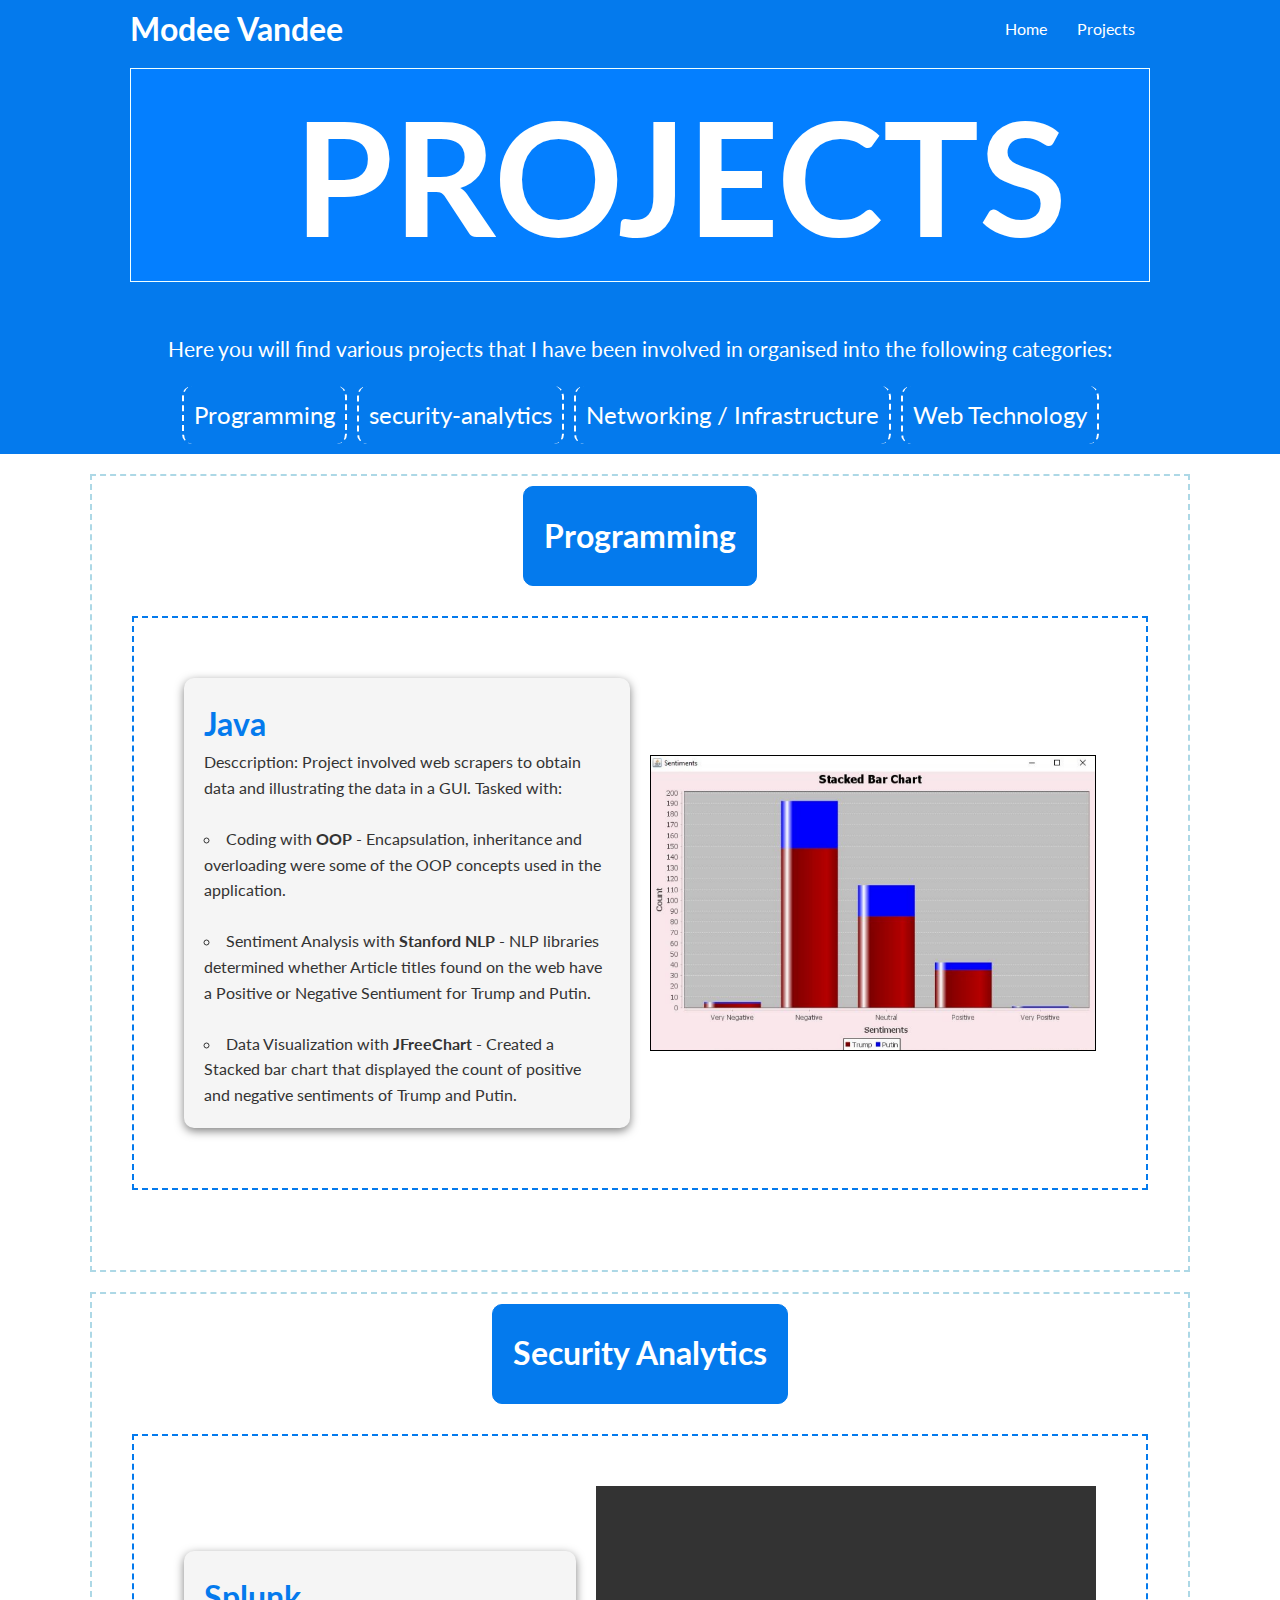
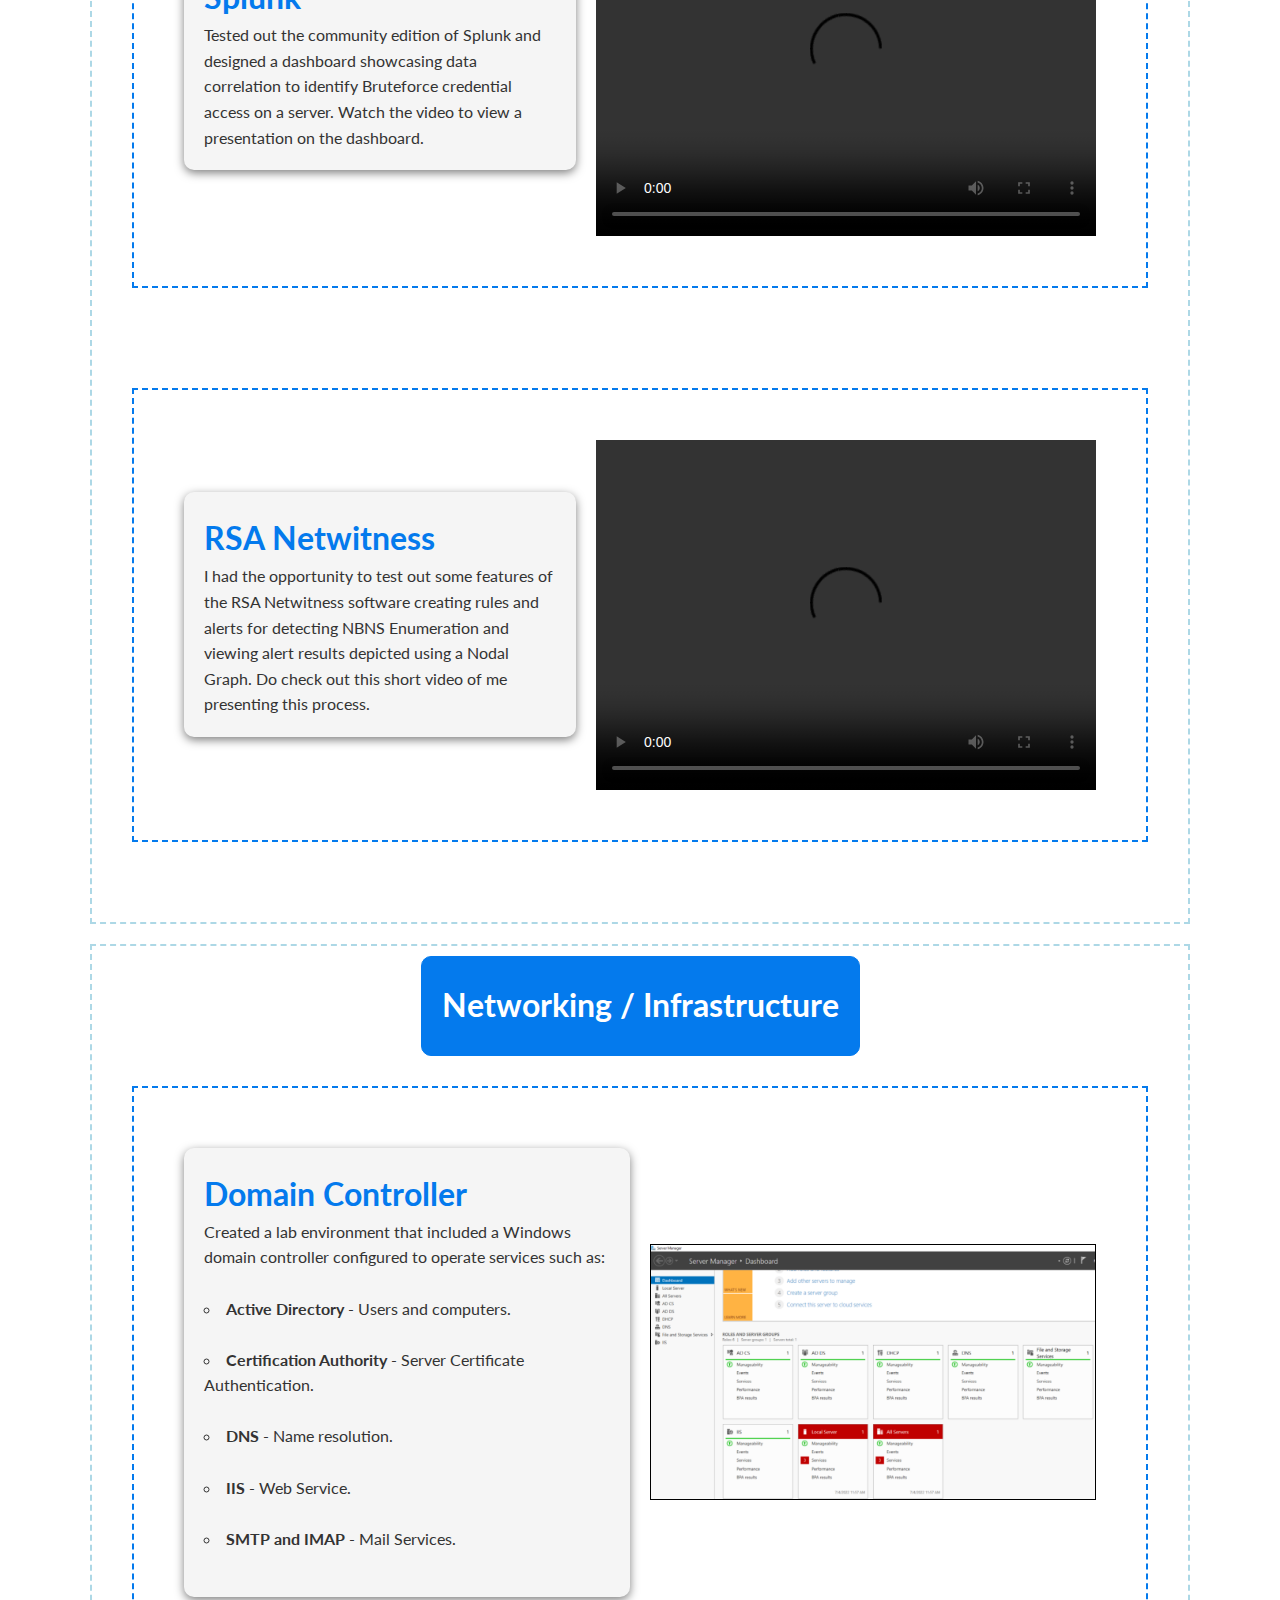
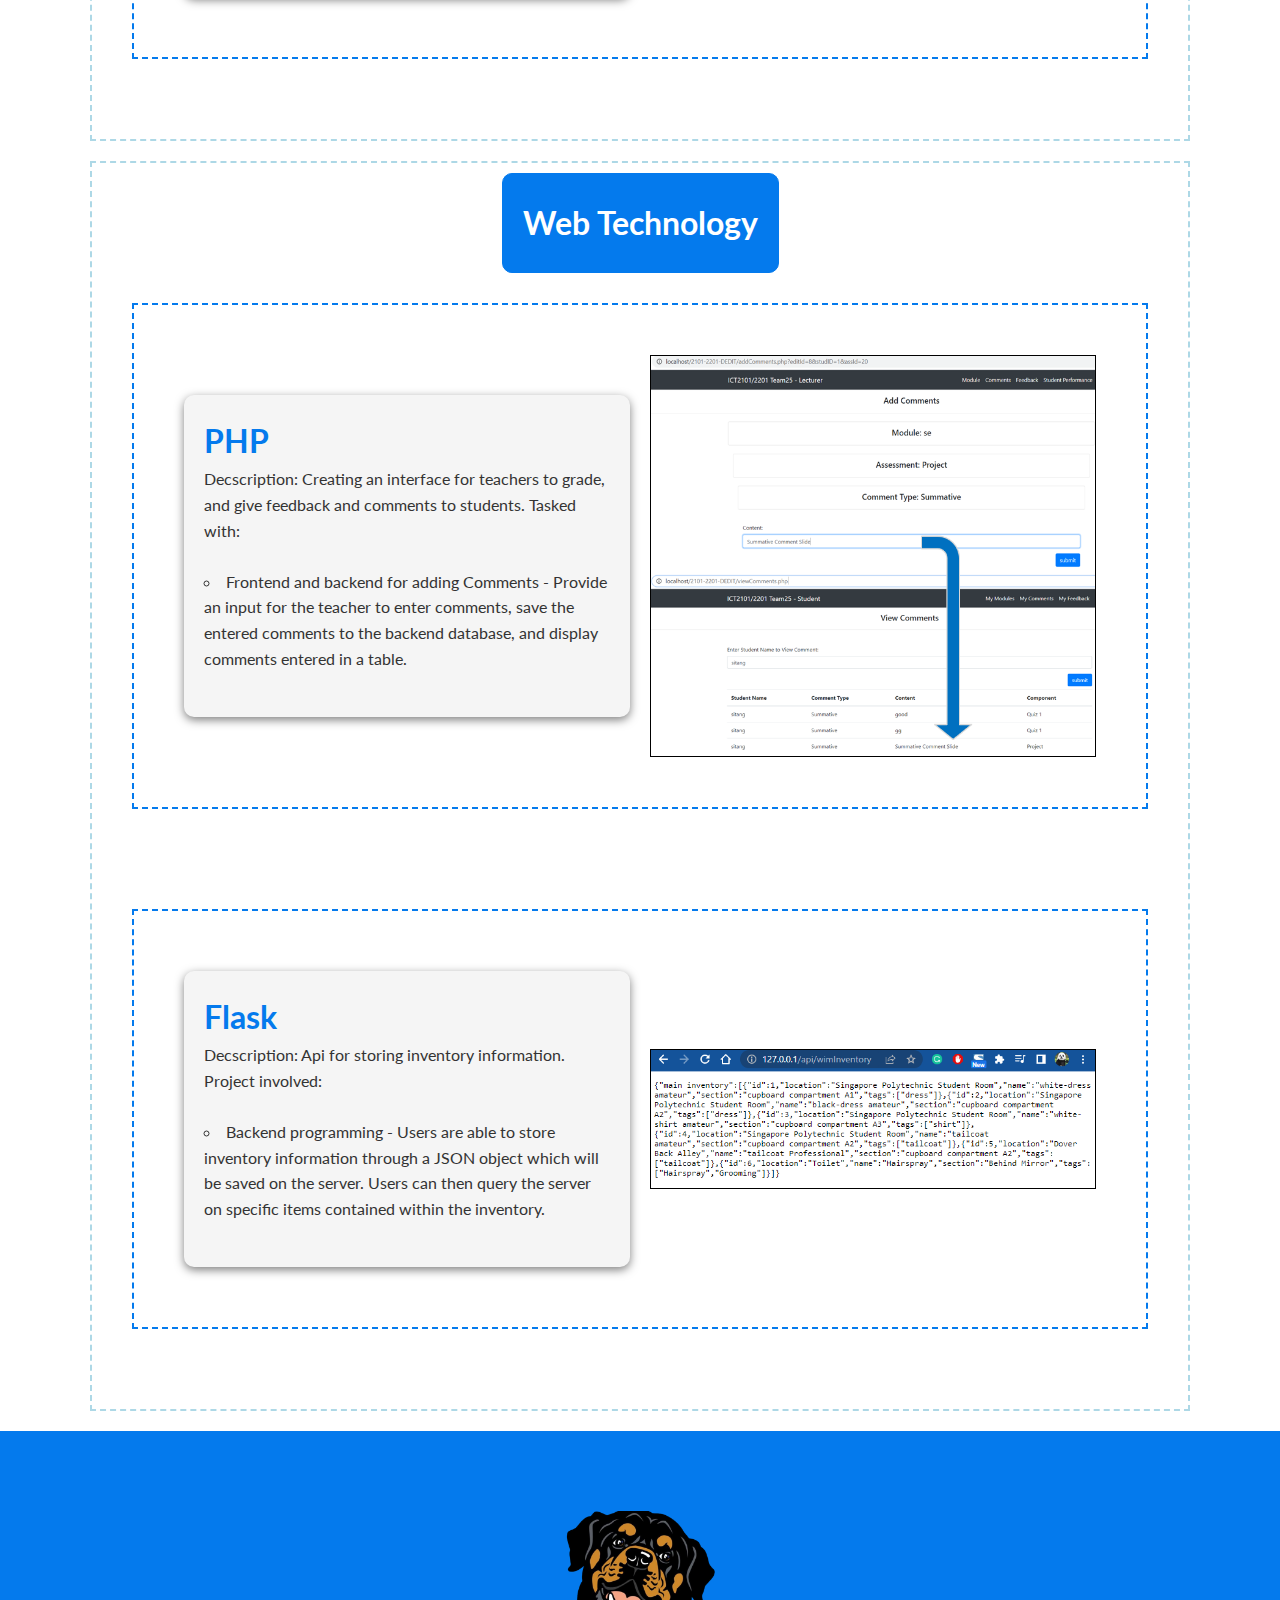
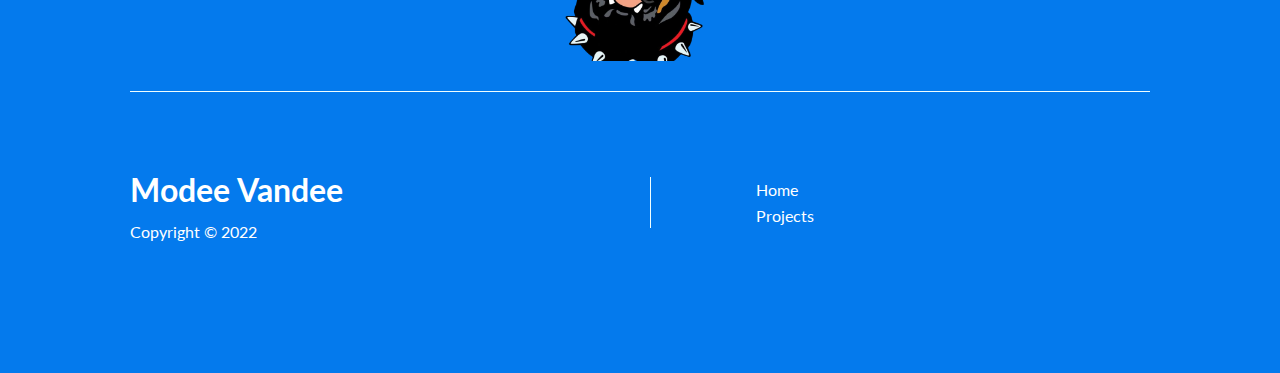
==== projects.html @ 0bf8f43e "added net infra proj and sec anal proj" ====
<!DOCTYPE html>
<html lang="en">
<head>
    <meta charset="UTF-8">
    <meta http-equiv="X-UA-Compatible" content="IE=edge">
    <meta name="viewport" content="width=device-width, initial-scale=1.0">
    <link rel="stylesheet" href="https://cdnjs.cloudflare.com/ajax/libs/font-awesome/6.1.2/css/all.min.css" integrity="sha512-1sCRPdkRXhBV2PBLUdRb4tMg1w2YPf37qatUFeS7zlBy7jJI8Lf4VHwWfZZfpXtYSLy85pkm9GaYVYMfw5BC1A==" crossorigin="anonymous" referrerpolicy="no-referrer" />
    <link rel="stylesheet" href="css/flickity.min.css">
    <link rel="stylesheet" href="css/style.css">
    <link rel="stylesheet" href="css/utilities.css">
    <title>Modee's Site</title>
</head>
<body class="projects-body">
    <!-- Navbar -->
    <div class="navbar">
        <div class="container flex">
            <h1 class="logo">Modee Vandee</h1>
            <nav>
                <ul>
                    <li><a href="index.html">Home</a></li>
                    <!-- <li><a href="about.html">About</a></li> -->
                    <li><a href="projects.html">Projects</a></li>
                </ul>
            </nav>
        </div>
    </div>
    
    <section class="showcase-projects">
        <div class="container">  
            <div class="showcase-text">
                <div class="projectsheader flex">
                    <i class='fas fa-laptop-code'></i>
                    <h1>Projects</h1>
                </div>
                <p>Here you will find various projects that I have been involved in organised into the following categories:</p> 
            </div>
            <div class="project-nav flex">
                <a href="#programming">Programming</a>
                <a href="#security-analytics">security-analytics</a>
                <a href="#net-infra">Networking / Infrastructure</a>
                <a href="#webtech">Web Technology</a>
            </div>
        </div>
    </section>

    <section id="programming" class="showcase-skills-section">
        <div class="container flex">
            <div class="h2-project-background">
                <h2>Programming</h2>
            </div>     
    
            <div id="javaproj" class="project grid">
                <div class="project-text card">
                    <h3>Java</h3>
                    <p>Desccription: Project involved web scrapers to obtain data and illustrating the data in a GUI. Tasked with:<br><br></p>
                    <ul>
                        <li>Coding with <strong>OOP</strong> - Encapsulation, inheritance and overloading were some of the OOP concepts used in the application.<br><br></li>
                        <li>Sentiment Analysis with <strong>Stanford NLP</strong> - NLP libraries determined whether Article titles found on the web have a Positive or Negative Sentiument for Trump and Putin.<br><br></li>
                        <li>Data Visualization with <strong>JFreeChart</strong> - Created a Stacked bar chart that displayed the count of positive and negative sentiments of Trump and Putin.</li>
                    </ul>
                </div>
                <img src="images/projects/java-barchart.png" alt="Stacked Barchart of the count of positive and negative sentiments of Trump and Putin">
            </div>
        </div>
    </section>

    <section id="security-analytics" class="showcase-skills-section">
            <div class="container flex">
                <div class="h2-project-background">
                    <h2>Security Analytics</h2>  
                </div>
                <div id="splunkproj" class="project grid">
                    <div class="project-text card">
                        <h3>Splunk</h3>
                        <p>Tested out the community edition of Splunk and designed a dashboard showcasing data correlation to identify Bruteforce credential access on a server. Watch the video to view a presentation on the dashboard.</p>
                    </div>
                    <div class="flex-center">
                        <video width="500" height="350" controls>
                            <source src="images/projects/splunk.mkv" type="video/mp4">
                            Video not supported by browser.
                        </video>
                    </div>
                </div>    
                
                <div id="rsanetproj" class="project grid">
                    <div class="project-text card">
                        <h3>RSA Netwitness</h3>
                        <p>I had the opportunity to test out some features of the RSA Netwitness software creating rules and alerts for detecting NBNS Enumeration and viewing alert results depicted using a Nodal Graph. Do check out this short video of me presenting this process.</p>
                    </div>
                    <div class="flex-center">
                        <video width="500" height="350" controls>
                            <source src="images/projects/rsanetwitness.mp4" type="video/mp4">
                            Video not supported by browser.
                        </video>
                    </div>
                </div>
            </div>
    </section>

    <section id="net-infra" class="showcase-skills-section">
        <div class="container flex">     
            <div class="h2-project-background">
                <h2>Networking / Infrastructure</h2> 
            </div> 
            
            <div id="activedirectoryproj" class="project grid">
                <div class="project-text card">
                    <h3>Domain Controller</h3>
                    <p>Created a lab environment that included a Windows domain controller configured to operate services such as:<br><br></p>
                    <ul>
                        <li><strong>Active Directory</strong> - Users and computers.<br><br></li>
                        <li><strong>Certification Authority</strong> - Server Certificate Authentication.<br><br></li>
                        <li><strong>DNS</strong> - Name resolution.<br><br></li>
                        <li><strong>IIS</strong> - Web Service.<br><br></li>
                        <li><strong>SMTP and IMAP</strong> - Mail Services.<br><br></li>
                    </ul>
                </div>
                <img src="images/projects/domaincontroller.png" alt="Stacked Barchart of the count of positive and negative sentiments of Trump and Putin">
            </div>
        </div>
    </section>

    <section id="webtech" class="showcase-skills-section">
        <div class="container flex">  
            <div class="h2-project-background">
                <h2>Web Technology</h2> 
            </div>    
            
            <div id="phpproj" class="project grid">
                <div class="project-text card">
                    <h3>PHP</h3>
                    <p>Decscription: Creating an interface for teachers to grade, and give feedback and comments to students. Tasked with:<br><br></p>
                    <ul>
                        <li>Frontend and backend for adding Comments - Provide an input for the teacher to enter comments, save the entered comments to the backend database, and display comments entered in a table.<br><br></li>
                    </ul>
                </div>
                <img class="carousell-cell" src="images/projects/phpcomments.png" alt="Php demo of Comments entered by a techer are viewed in a different page.">
            </div>
            <div id="flaskproj" class="project grid">
                <div class="project-text card">
                    <h3>Flask</h3>
                    <p>Decscription: Api for storing inventory information. Project involved:<br><br></p>
                    <ul>
                        <li>Backend programming - Users are able to store inventory information through a JSON object which will be saved on the server. Users can then query the server on specific items contained within the inventory.<br><br></li>
                    </ul>
                </div>
                <img class="carousell-cell" src="images/projects/wiminventory.png" alt="Php demo of Comments entered by a techer are viewed in a different page.">
            </div>
        </div>
    </section>
    
    <footer class="showcase-footer bg-dark">
        <div class="container grid">
            <div class="social flex">
                <a href="https://github.com/modeevandee"><i class="fab fa-github fa-3x"></i></a>
                <div class="img-container-rotty flex">
                    <img src="images/rotty.png" alt="Rottweiler cartoon head smiling">
                </div>
                <a href="https://www.linkedin.com/in/muhammad-bin-azmi-ab158a132/"><i class="fa-brands fa-linkedin fa-3x"></i></a>
            </div>
            <div class="footer-text">
                <h1>Modee Vandee</h1>
                <p>Copyright &copy; 2022</p>
            </div>
            <nav class="footer-nav">
                <ul>
                    <li><a href="index.html">Home</a></li>
                    <!-- <li><a href="about.html">About</a></li> -->
                    <li><a href="projects.html">Projects</a></li>
                </ul>
            </nav>
        </div>
    </footer>

    <!-- <script src="https://unpkg.com/flickity@2/dist/flickity.pkgd.min.js"></script> -->
    <script src="js/flickity.pkgd.js"></script>
</body>
</html>
---- css/style.css ----
@import url('https://fonts.googleapis.com/css2?family=Lato:wght@300&display=swap');

:root {
  --primarycolor: #047aed;
  --secondarycolor: azure;
  --thirdcolor: lightblue;
}

* {
  box-sizing: border-box;
  padding: 0;
  margin: 0;
}

.grid {
  display: grid;
  grid-template-columns: repeat(2, 1fr);
  gap: 20px;
  height: 100%;
  justify-content: center;
  align-items: center;
}

body {
  font-family: 'Lato', sans-serif;
  color: #333;
  line-height: 1.6;
}

ul {
  list-style-type: none;
}

a {
  text-decoration: none;
  color: #333;
}

h1, h2 {
  font-weight: 300; 
  line-height: 1.2;
  margin: 10px 0;
  font-weight: bolder;
}

img {
  width: 100%;
}

/* Navbar */
.navbar {
  background-color: var(--primarycolor);
  color: #fff;
}

.navbar .flex {
  justify-content: space-between;
}

.navbar ul {
  display: flex;
}

.projects-body {
  background: url(../images/companela.jpg);
  background-size: cover;
  background-repeat: no-repeat;
  background-attachment: fixed;
  background-position: center;
}

.navbar a, .showcase-footer .footer-nav a,
.showcase-projects .project-nav a {
  color: white;
  padding: 10px;
  margin: 0 5px;
}
.showcase-projects .project-nav a {
  margin: 10px 5px;
  font-size: 1.5rem;
}

.navbar a:hover, .showcase-footer .footer-nav a {
  
}

.navbar a:hover, .showcase-footer .footer-nav a:hover {
  border-bottom: 2px #fff solid;
}

.showcase-projects .project-nav a:hover {
  border-bottom: 2px #fff dashed;
  border-top: 2px #fff dashed;
  border-radius: 10px;
}

.showcase-projects .project-nav a {
  border-left: 2px #fff dashed;
  border-radius: 10px;
}

.showcase-projects .project-nav a {
  border-right: 2px #fff dashed;
  border-radius: 10px;
}
/* Showcase */
.showcase, .showcase-projects, .showcase-footer{
  min-height: 400px;
  background-color: var(--primarycolor);
  color: white;
  position: relative;
}
.showcase {
  padding-bottom: 50px;
} 

.showcase-text {
  max-width: 100%;
  min-height: 50px;
  text-align: center;
  margin: 10px 0;
  text-align: center;
}

.showcase h1 {
  font-size: 40px;
}

.showcase p {
  margin: 20px 0;
}

.showcase .grid {
  overflow: visible;
  grid-template-columns: 45% 55%;
  gap: 30px;
}

.showcase .social.flex {
  justify-content: space-evenly;
  padding: 20px 0;
  border: 1px dashed var(--secondarycolor);
  max-width: 800px;
  margin: 40px auto 0 auto;
}
/* .showcase-footer .social {
  grid-column: 1 / span 2;
  padding-bottom: 30px;

} */

/* showcase skills carousel */
.gallery {
  background: #EEE;
}
.showcase-skills .background-color-secondary.showcase-text {
  font-weight: bold;
  font-size: 2rem;
  margin: 0 0;
  padding-top: 10px;
  text-decoration: underline;
  color: var(--primarycolor);
}

.showcase-skills .container.contain-carousell {
  width: auto;
  min-height: 700px;
  margin: 0 auto;
  overflow: visible;
  padding: 0 0;
}

/* Showcase Skills */
.background-color-secondary {
  /* background-color: var(--secondarycolor); */
  background-color: #fff;
}

.showcase-skills .flex {
  flex-wrap: wrap;
}

.showcase-skills .container.flex {
  border: 2px dashed var(--thirdcolor);
  margin: 10px 0 40px 0;
}
.background-h2 {
  display:flex;
  box-shadow: 0 3px 10px rgba(0,0,0,0.5);
  background-color: var(--primarycolor);
  justify-content: center;
  align-items: center;
  min-height: 40px;
  max-width: 500px;
  margin: 1rem auto;
  border-radius: 10px;
}
.showcase-skills h2 {
  color: white;
  max-width: 100%;
}

.showcase-skills .card {
  text-align: center;
  margin: 18px 10px 40px;
  transition: transform 0.2s ease-in;
  max-width: 120px;
  min-height: 150px;
}

.showcase-skills .card.flex:hover {
  transform: scale(0.98);
}
.showcase-skills .clickable-cards .card.flex:hover {
  border: 1px solid var(--primarycolor);
  transform: scale(1.1);
  cursor: pointer;
}

.clickable-cards {
  text-decoration: none;
}

/* Projects.html */
/* .project-nav {
  background-color: var(--prmarycolor);
  min-height: 40px;
} */

/* .project-nav .card {
  background-color: var(--prmarycolor);
  min-height: 1rem;
  max-width: 1000px;
  width: auto;
  overflow-wrap: anywhere;
} */

/* .showcase-projects */
.showcase-projects .grid a {
  font-size: 1.7rem;
  font-weight: bold;
  overflow-wrap: anywhere;
}
.showcase-projects {
  min-height: 220px;
}
.showcase-projects .container.grid {
  grid-template-columns: 1fr 1fr 1fr 1fr;
  grid-template-rows: 1fr 1fr;
}

.showcase-projects .showcase-text {
  font-size: 1.3rem;
}

.showcase-projects .showcase-text .projectsheader {
  justify-content: space-evenly;
  font-size: 5rem;
  text-transform: uppercase;
  background-color: #047fff;
  border: 1px solid var(--secondarycolor);
  margin-bottom: 50px;
  /* border-radius: 50%; */
}

.showcase-projects .showcase-text,
.showcase-projects .project-nav {
  grid-column: 1 / 5;
}

.showcase-projects .project-nav {
  flex-wrap: wrap;
}

/* showcase-footer */
.showcase-footer {
  padding: 5rem 0;
}
.showcase-footer .grid {
  /* margin: 40px auto; */
  grid-template-columns: 1fr 1fr;
  grid-template-rows: 1fr 1fr;
}
.showcase-footer .footer-nav {
  border-left: 1px solid var(--secondarycolor);
  padding-left: 100px;
}
.showcase-footer .footer-nav a{
  padding: 0 0;
}
.social * {
  color: #fff;
}
.showcase-footer .social {
  grid-column: 1 / span 2;
  padding-bottom: 30px;
  border-bottom: 1px solid var(--secondarycolor);
}
.showcase-footer .social.flex {
  justify-content: space-evenly;
}

.showcase-footer .img-container-rotty {
  max-width: 150px;
}

/* showcase-skills-section */
.showcase-skills-section .project {
  margin-top: 20px;
  margin-bottom: 80px;
  border: 2px dashed var(--primarycolor);
  padding: 50px;
}
.showcase-skills-section h3 {
  color: var(--primarycolor);
  font-weight: bold;
  font-size: 2rem;
}
.showcase-skills-section .container{
  border: 2px dashed var(--thirdcolor);
}
.showcase-skills-section .project .project-text ul {
  list-style: circle inside;
}
.showcase-skills-section .container.flex {
  flex-direction: column;
}
.showcase-skills-section .grid img{
  border: 1px solid black;
}
.showcase-skills-section .container {
  min-height: 500px;
  margin: 20px auto;
}

.h2-project-background h2 {
  display: flex;
  justify-content: center;
  align-items: center;
  min-height: 100px;
  background-color: var(--primarycolor);
  border: 1px solid var(--primarycolor);
  border-radius: 10px;
  max-width: auto;
  font-size: 2rem;
  /* text-decoration: underline; */
  color: #fff;
  padding: 20px;
}
/* .java-project {
  text-align: center;
  background: url(../images/computer.jpg);
  background-size: contain;
  background-repeat: repeat;
  background-position: center;
  border: 1px solid red;
} */

/* Media Querys */
@media(max-width: 1100px) {
  * {
    font: 1px;
  }
  .showcase-skills-section .grid {
    grid-template-columns: 1fr;
    grid-template-rows: 1fr;
  }
}
@media(max-width: 768px) {
  .grid,
  .showcase .grid {
    grid-template-columns: 1fr;
    grid-template-rows: 1fr;
  }

  .showcase {
    min-height: 100px;
    height: auto;
  }

  .img-container-primary img {
    max-width: 100%;
    height: auto;
  }
  .showcase-projects .showcase-text .projectsheader {
    font-size: 3rem;
  }

  /* showcase-skills programming
  .showcase-skills .flex {
    flex-direction: column;
  } */
}
/* Mobile */
@media(max-width: 500px) {
  .navbar {
    height: 110px;
  }

  .navbar .flex {
    flex-direction: column;
  }

  .navbar ul {
    padding: 10px;
    background-color: rgba(0,0,0,0.1);
  }

  .showcase-projects .showcase-text .projectsheader {
    font-size: 2.5rem;
  }

   /* showcase-skills programming
   .showcase-skills .flex {
    flex-direction: column;
  } */
}
---- css/utilities.css ----
/* Utilities */
.flex-center {
  display: flex;
  justify-content: center;
  align-items: center;
}
.centre-text {
  text-align: center;
}

.container {
    max-width: 1100px;
    margin: 0 auto;
    overflow: auto;
    padding: 0 40px;
  }

.img-container-primary {
    max-width: 320px;
    width: 100%;
    min-height: 330px;
    height: auto;
    max-height: 100%;
    /* float: left; */
    justify-self: center;
    align-self: center;
    margin: 10px 0 10px 0;
    padding: 3px;
}

.img-container-primary img {
    max-width: 100%;
    height: auto;
    border: 1px solid lightblue;
    border-radius: 50%;
}
  
  .card {
    background-color: whitesmoke;
    color: #333;
    box-shadow: 0 3px 10px rgba(0,0,0,0.5);
    border-radius: 10px;
    padding: 20px;
    margin: 10px auto;
  }

  .btn {
    display: inline-block;
    padding: 10px 30px;
    cursor: pointer;
    background: var(--primarycolor);
    color: white;
    border: none;
    border-radius: 5px;
  }
  
  .btn-outline {
    background-color: transparent;
    border: 1px #fff solid;
  }
  
  .btn:hover {
    transform: scale(0.98);
  }
  
  .flex {
    display: flex;
    justify-content: center;
    align-items: center;
    height: 100%;
  }
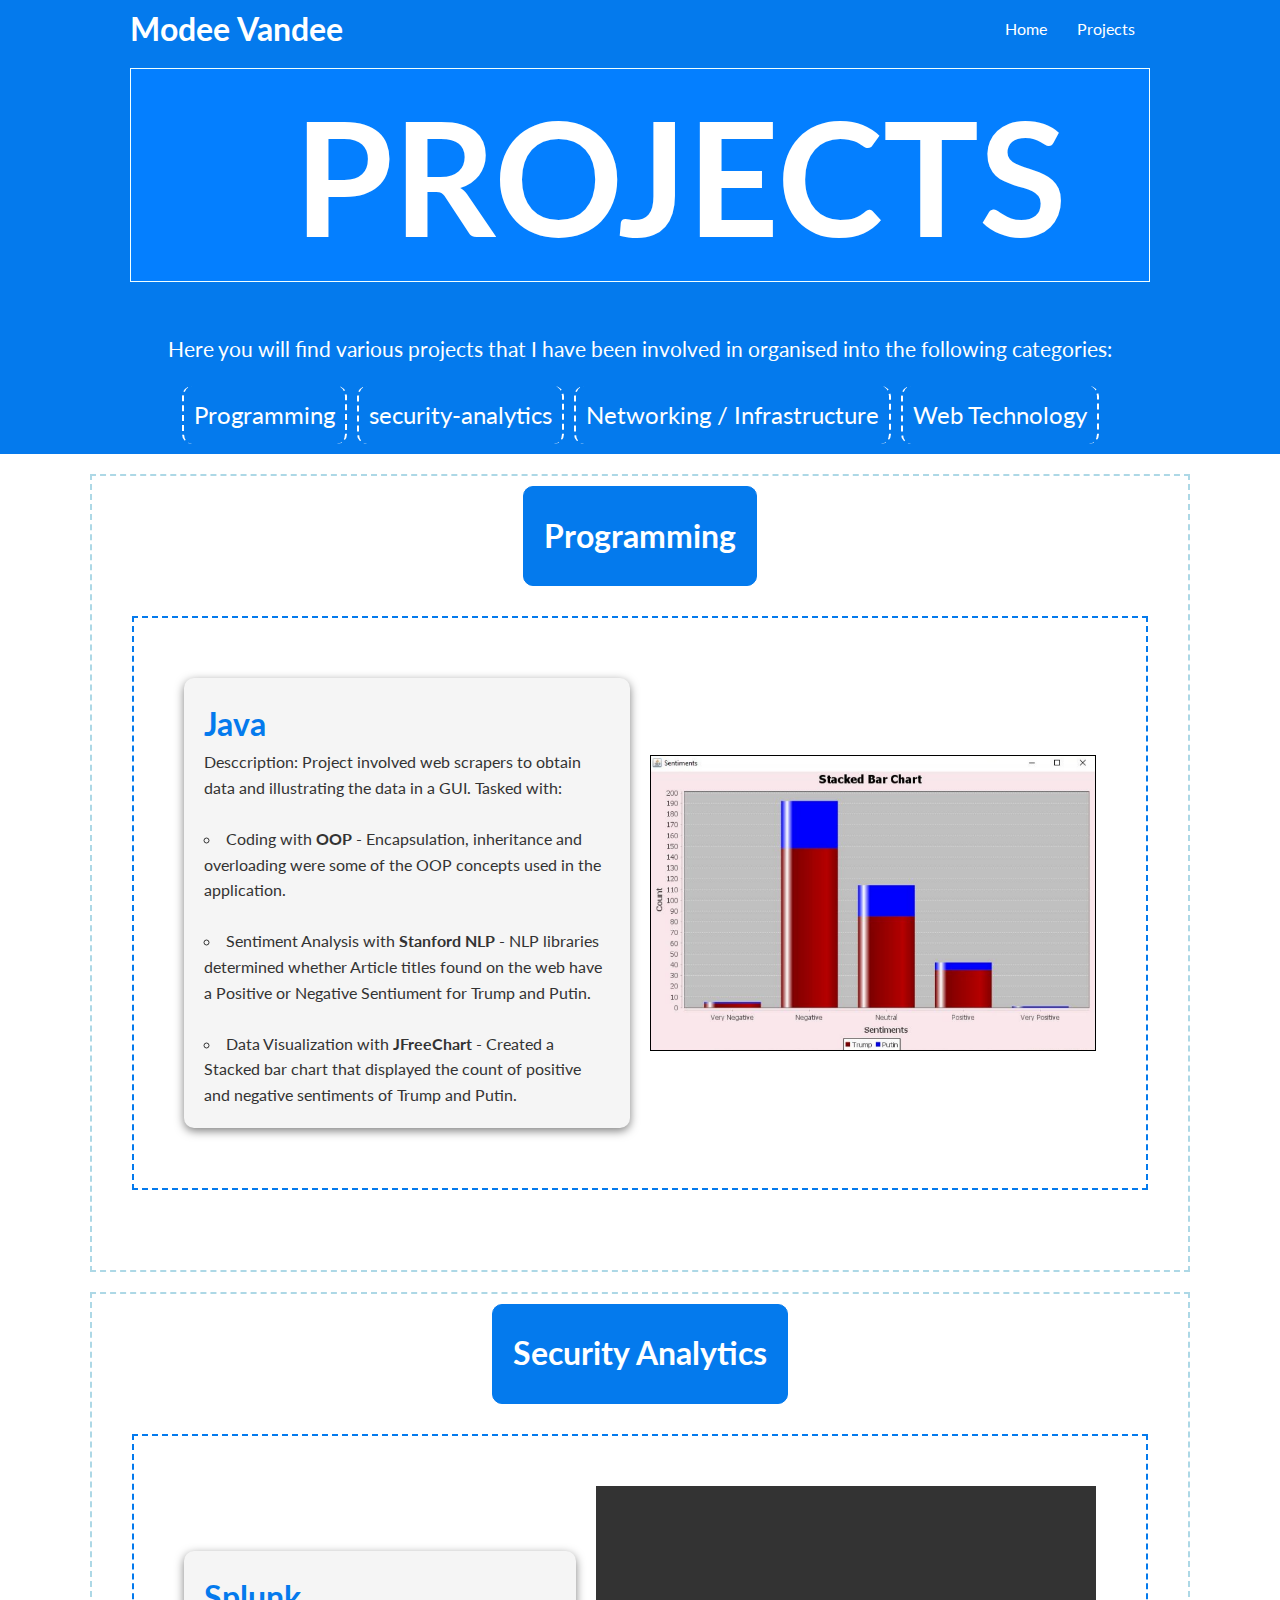
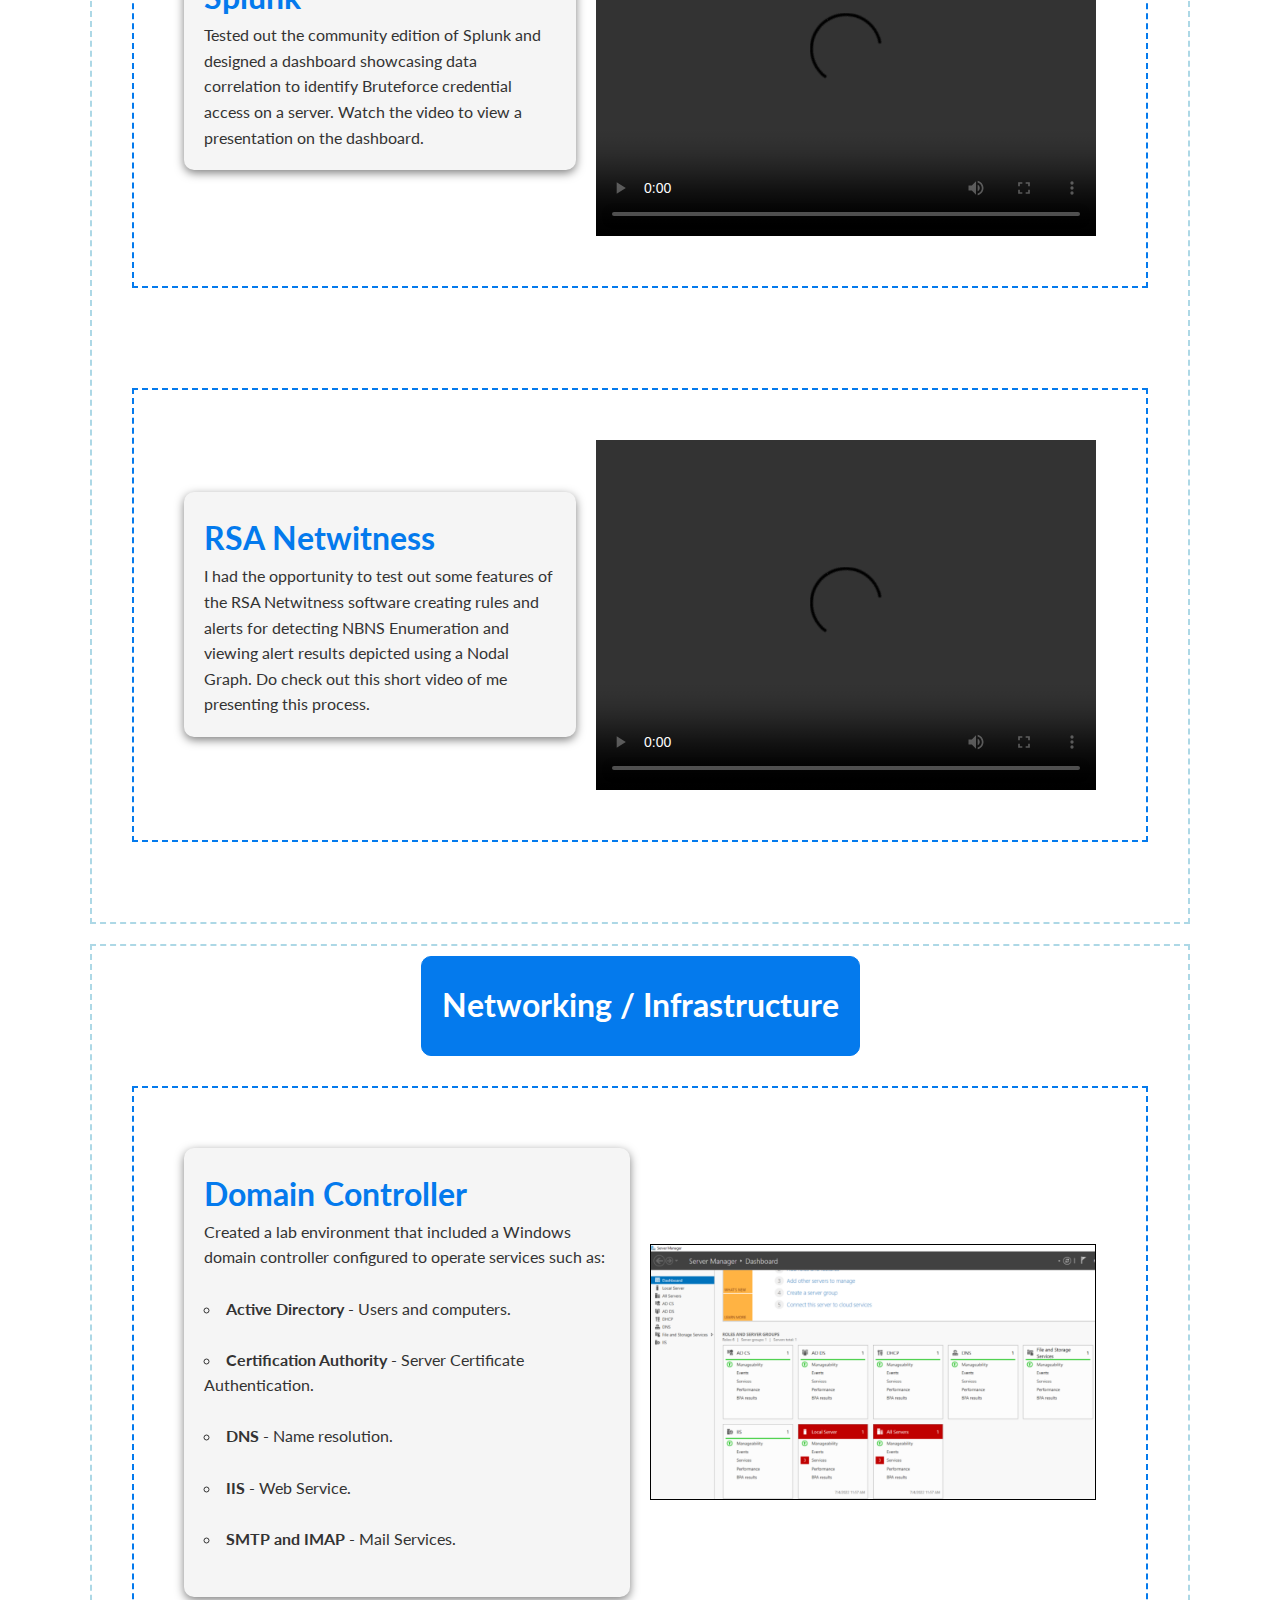
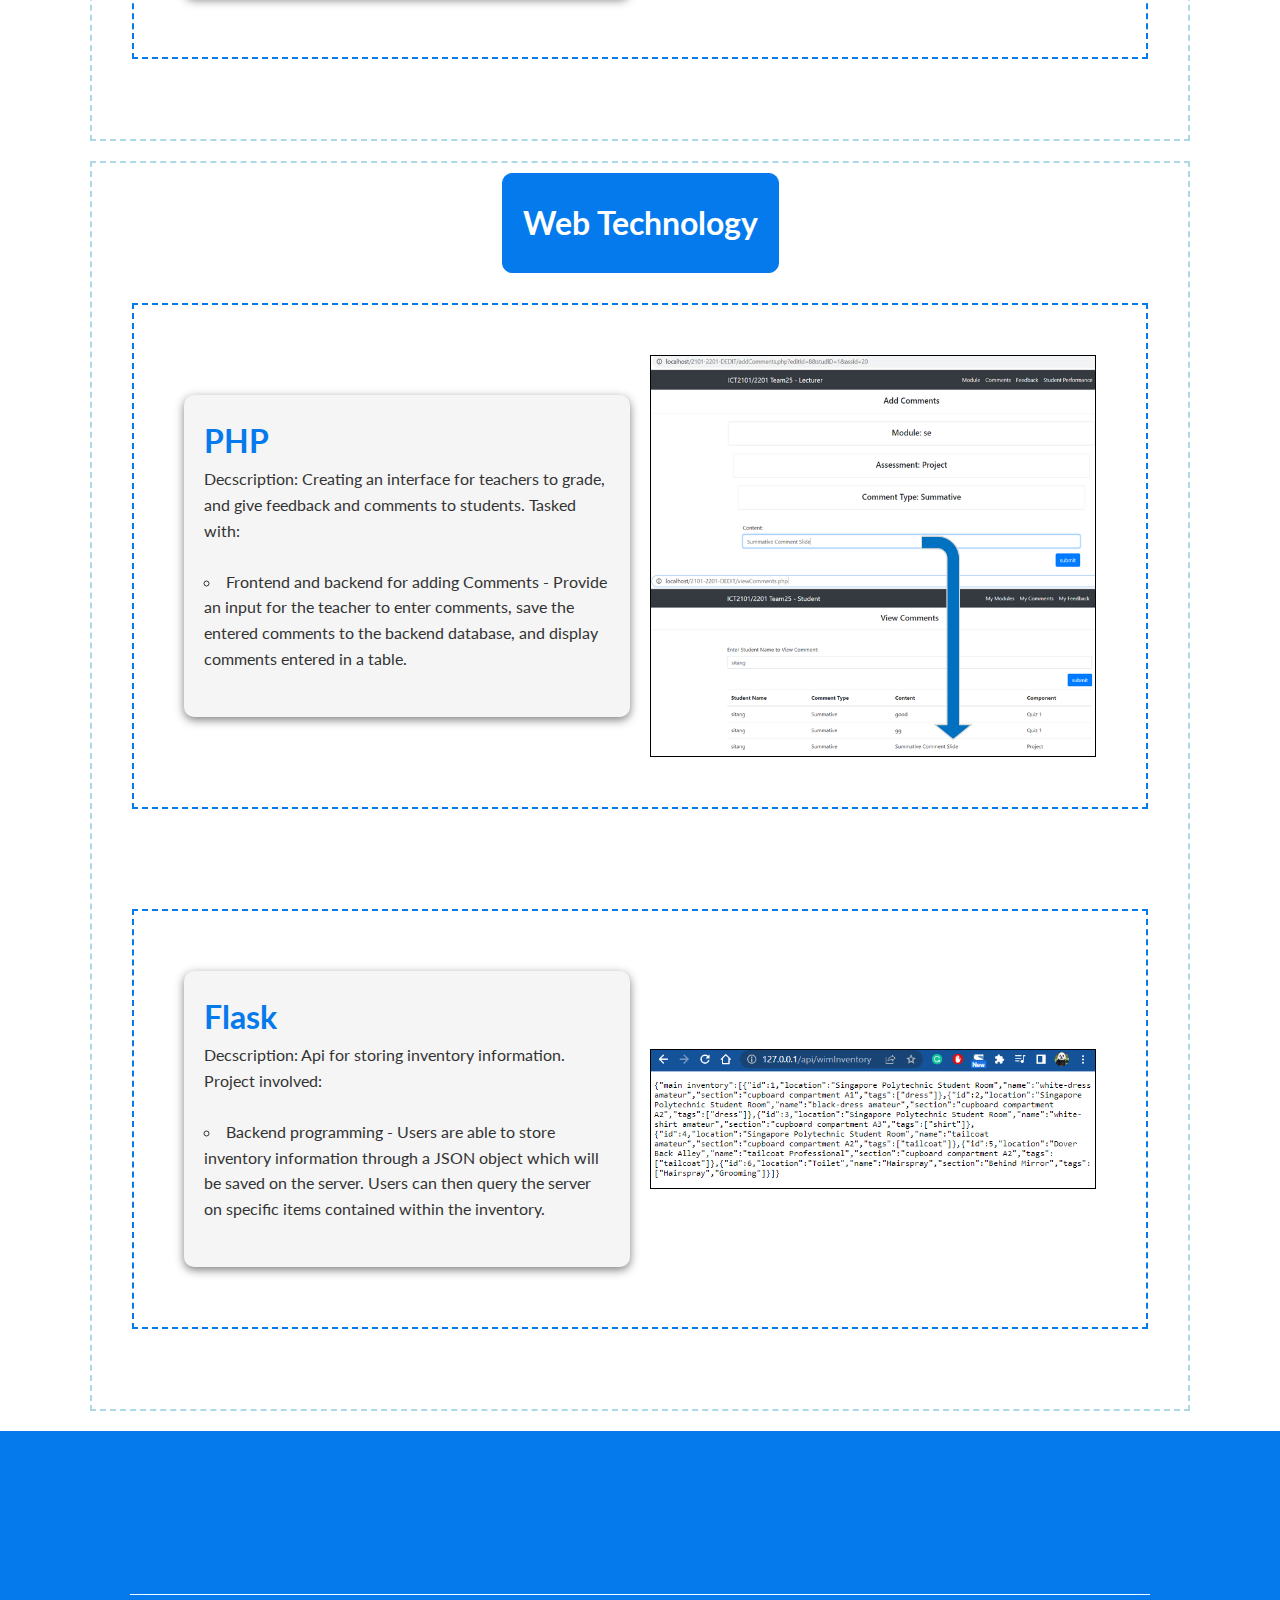
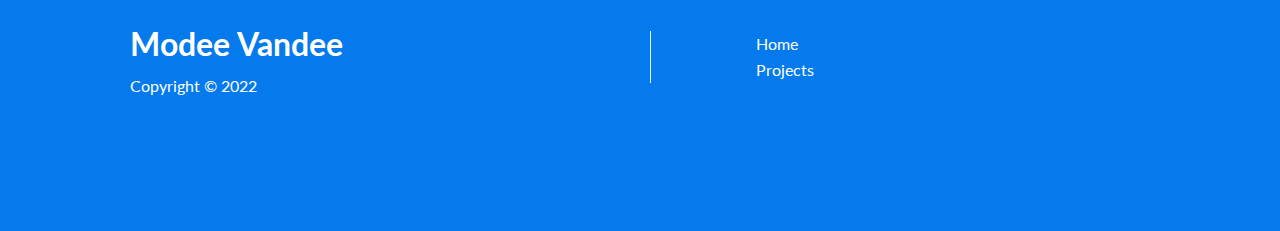
==== commit 0330888f: "add back to top btn and remove rotty img" ====
--- a/projects.html
+++ b/projects.html
@@ -25,7 +25,7 @@
         </div>
     </div>
     
-    <section class="showcase-projects">
+    <section id="sp-header" class="showcase-projects">
         <div class="container">  
             <div class="showcase-text">
                 <div class="projectsheader flex">
@@ -42,7 +42,7 @@
             </div>
         </div>
     </section>
-
+    <button id="totopbtn" class="totopbtn" onclick="topFunction()"><i class="fa-solid fa-angles-up"></i></button>
     <section id="programming" class="showcase-skills-section">
         <div class="container flex">
             <div class="h2-project-background">
@@ -153,9 +153,10 @@
         <div class="container grid">
             <div class="social flex">
                 <a href="https://github.com/modeevandee"><i class="fab fa-github fa-3x"></i></a>
-                <div class="img-container-rotty flex">
+                <!-- <div class="img-container-rotty flex">
                     <img src="images/rotty.png" alt="Rottweiler cartoon head smiling">
-                </div>
+                </div> -->
+                <a href="mailto:muhdazmi3937@gmail.com"><i class="fa-regular fa-envelope fa-3x"></i></a>
                 <a href="https://www.linkedin.com/in/muhammad-bin-azmi-ab158a132/"><i class="fa-brands fa-linkedin fa-3x"></i></a>
             </div>
             <div class="footer-text">
@@ -174,5 +175,6 @@
 
     <!-- <script src="https://unpkg.com/flickity@2/dist/flickity.pkgd.min.js"></script> -->
     <script src="js/flickity.pkgd.js"></script>
+    <script src="js/foo.js"></script>
 </body>
 </html>--- a/css/utilities.css
+++ b/css/utilities.css
@@ -43,6 +43,25 @@
     padding: 20px;
     margin: 10px auto;
   }
+  #totopbtn {
+    display: none;
+    position: fixed;
+    bottom: 20px; 
+    right: 30px; 
+    z-index: 99; 
+    border: 1px solid white; 
+    outline: none; 
+    background-color: var(--primarycolor); 
+    color: white; 
+    cursor: pointer; 
+    padding: 10px 15px;
+    border-radius: 20px;
+    font-size: 18px;  
+  }
+  
+  #totopbtn:hover {
+    background-color: #555; /* Add a dark-grey background on hover */
+  }
 
   .btn {
     display: inline-block;
@@ -51,7 +70,7 @@
     background: var(--primarycolor);
     color: white;
     border: none;
-    border-radius: 5px;
+    border-radius: 20px;
   }
   
   .btn-outline {
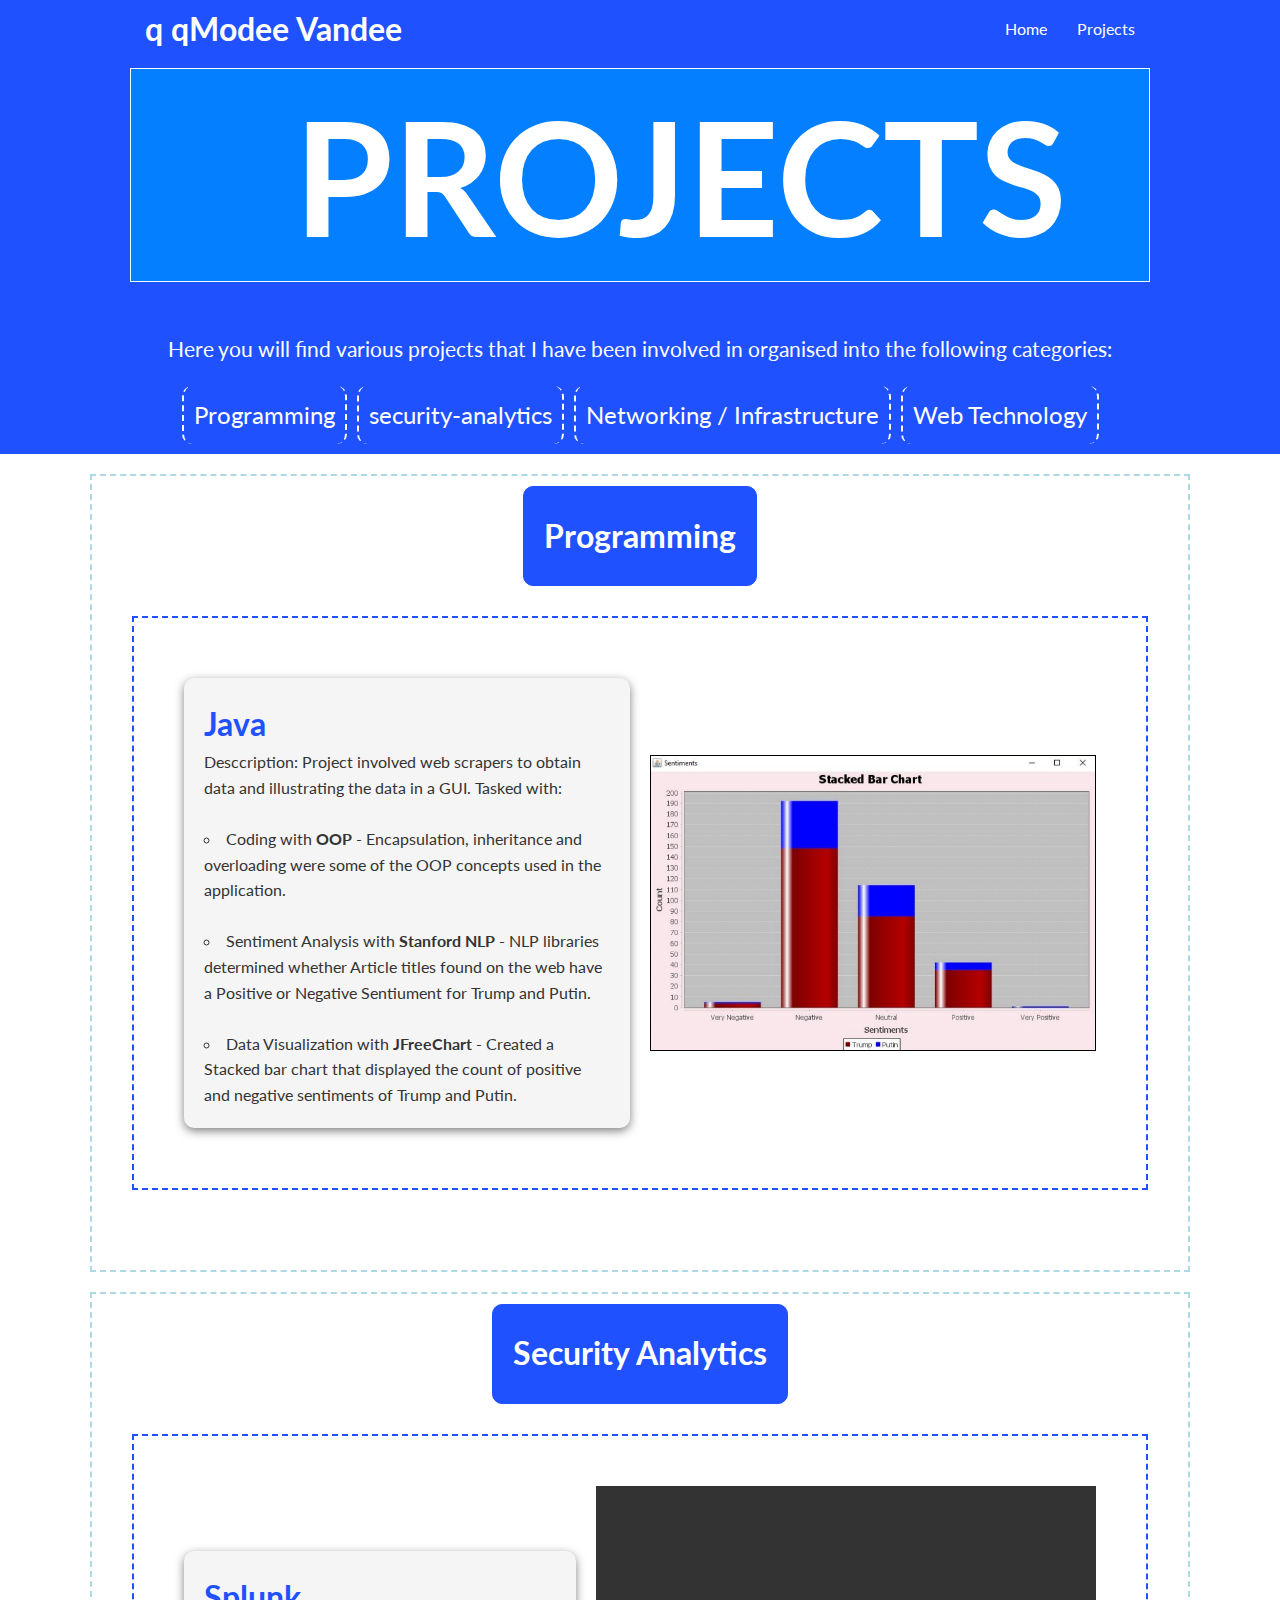
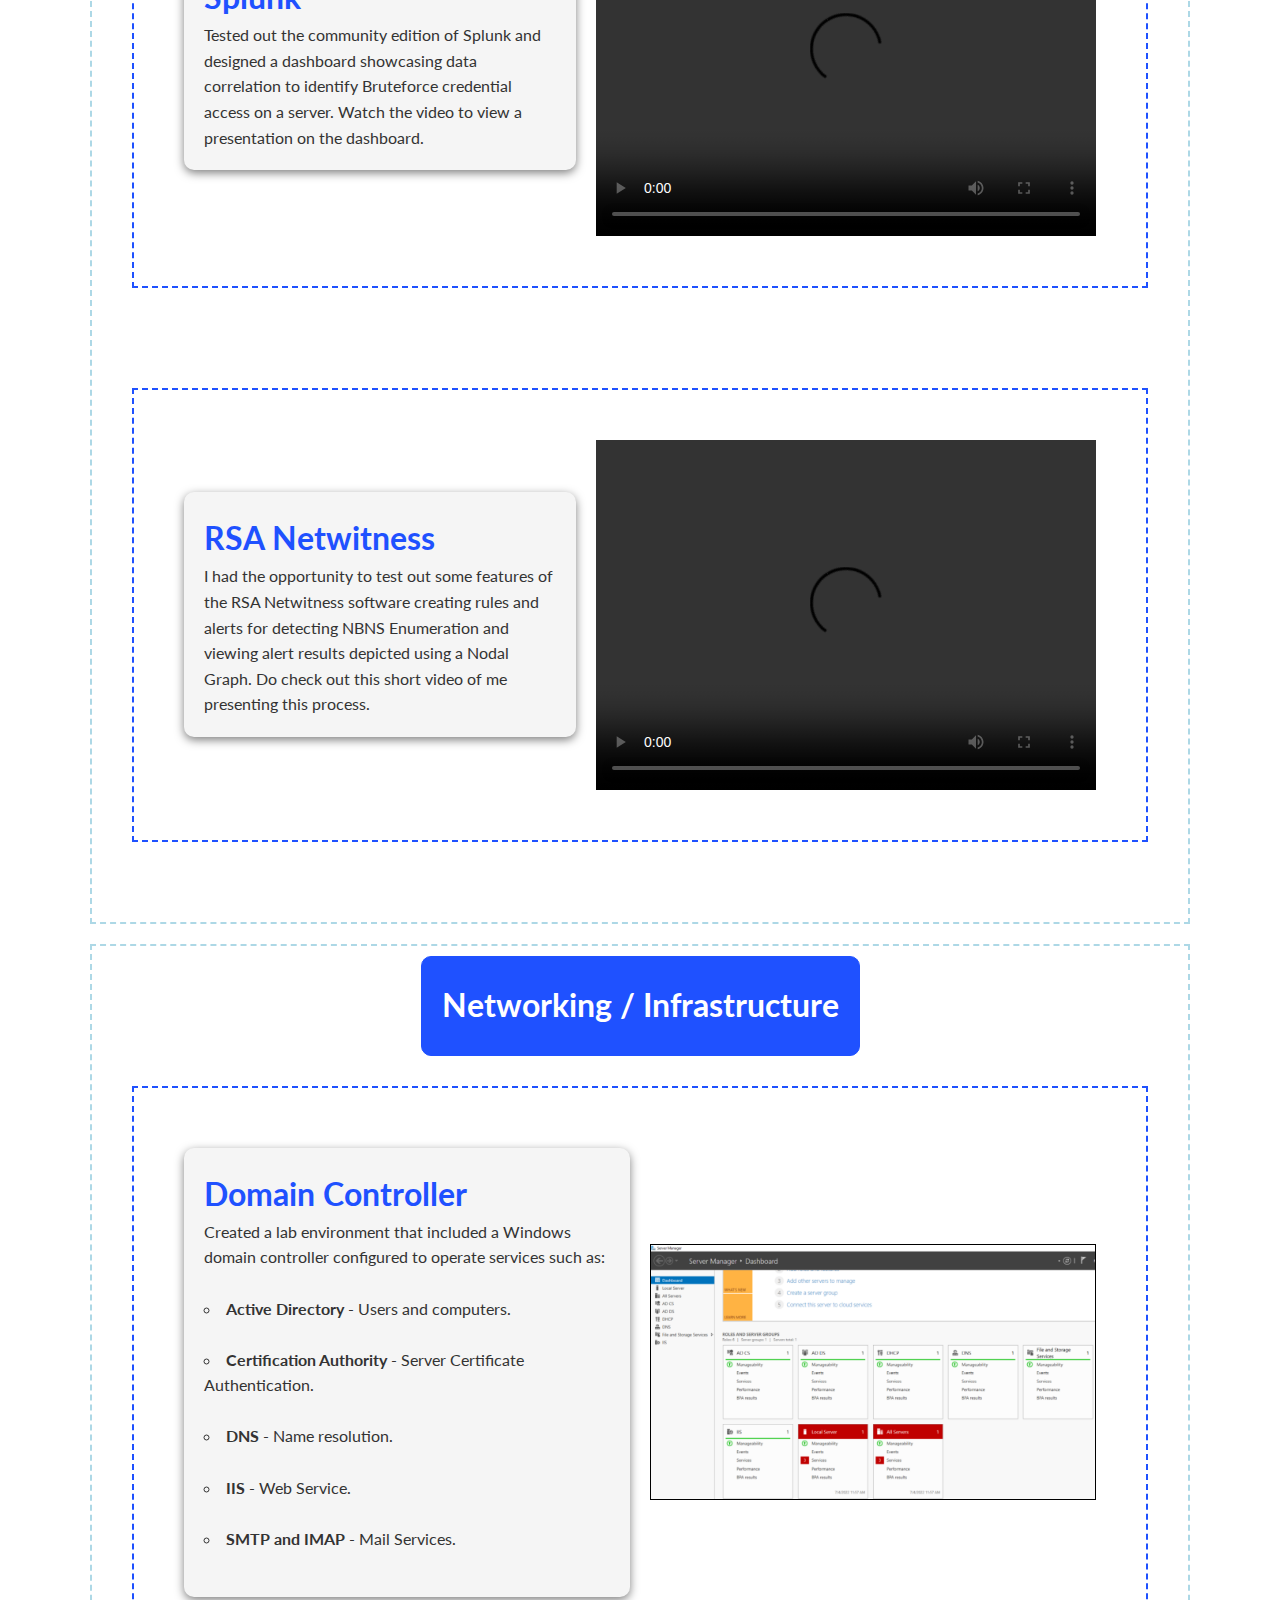
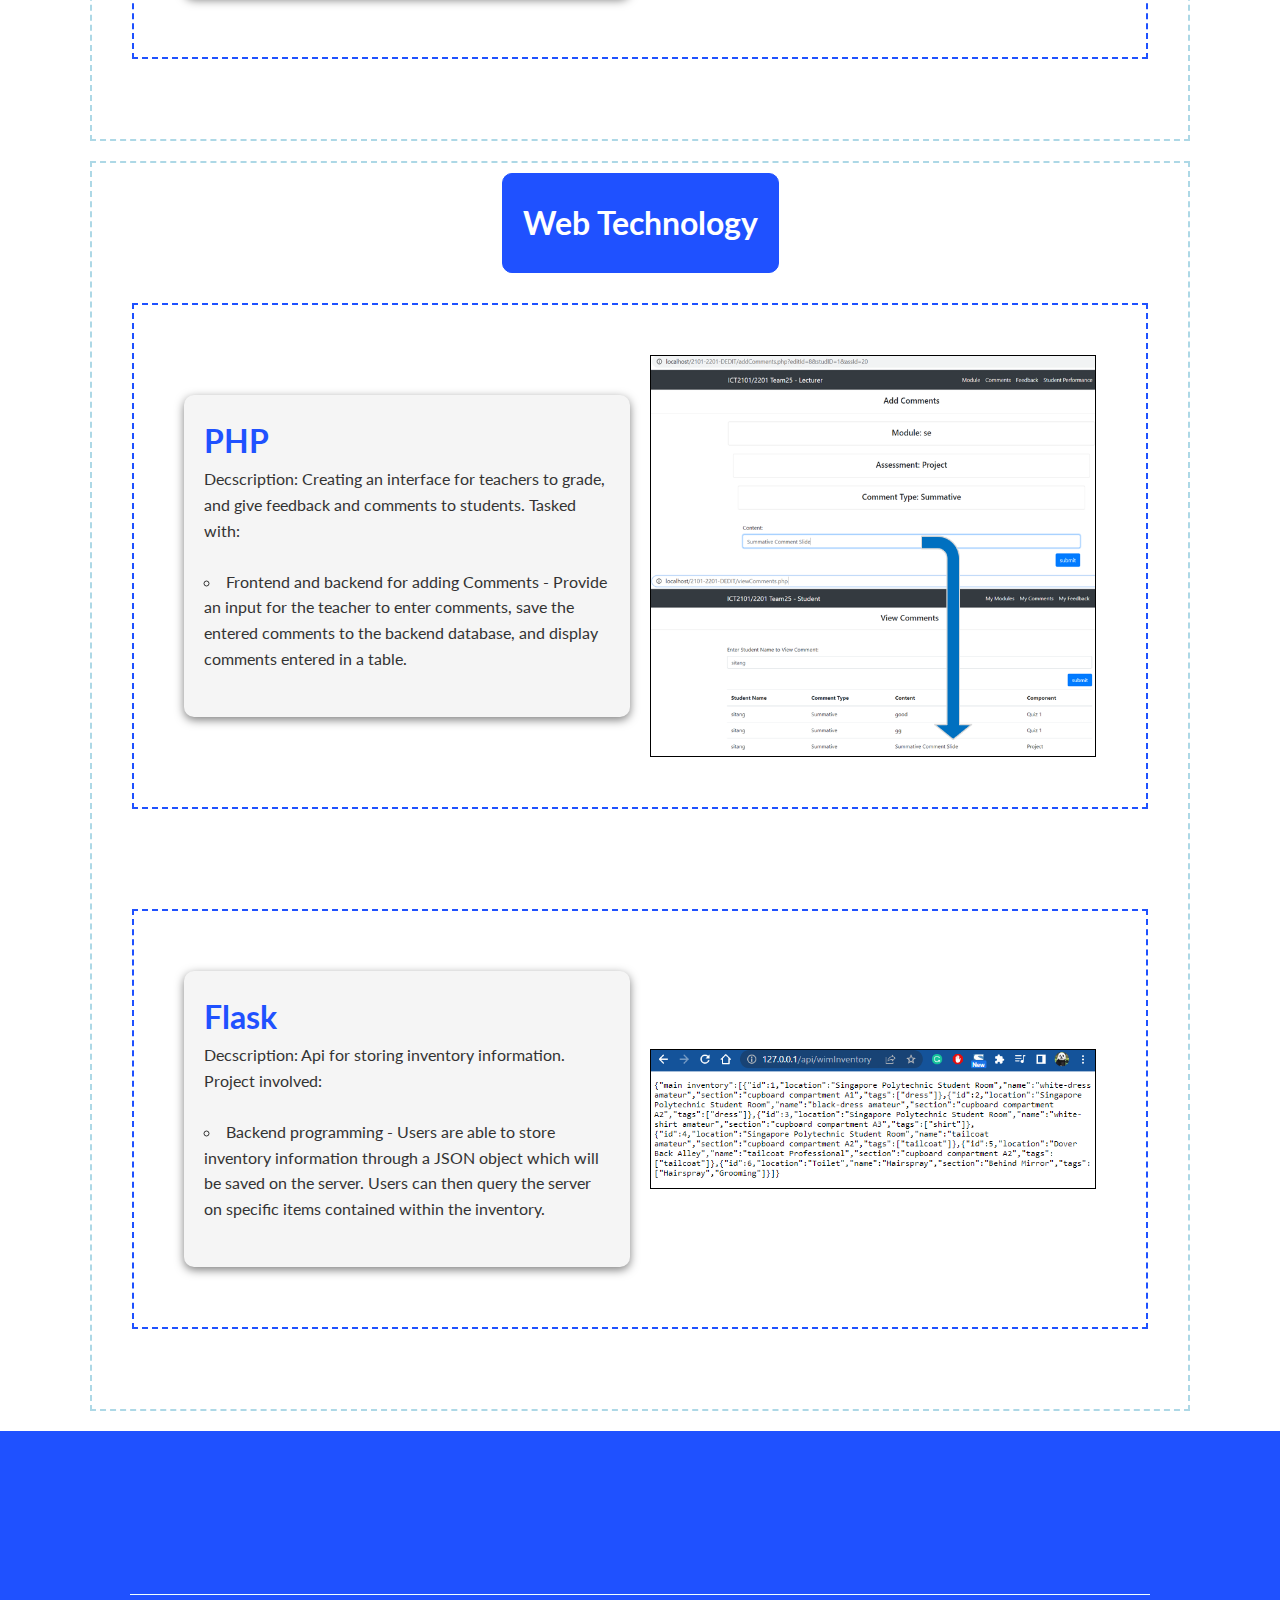
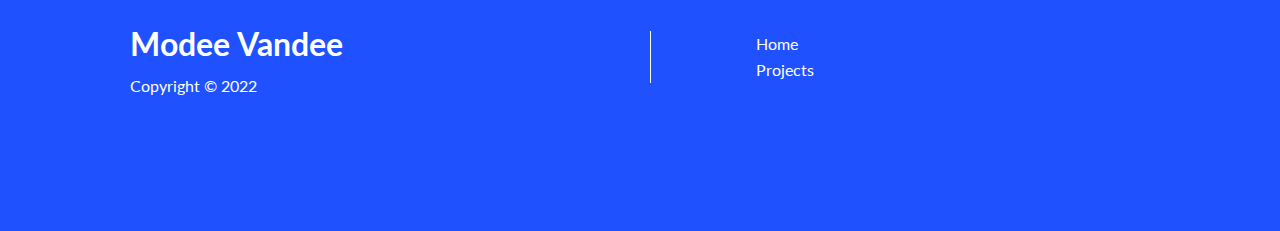
==== commit 5f3dd339: "change color add link to logo" ====
--- a/projects.html
+++ b/projects.html
@@ -14,7 +14,7 @@
     <!-- Navbar -->
     <div class="navbar">
         <div class="container flex">
-            <h1 class="logo">Modee Vandee</h1>
+            <h1 class="logo"><a href="/index.html"> q qModee Vandee</a></h1>
             <nav>
                 <ul>
                     <li><a href="index.html">Home</a></li>
--- a/css/style.css
+++ b/css/style.css
@@ -1,7 +1,7 @@
 @import url('https://fonts.googleapis.com/css2?family=Lato:wght@300&display=swap');
 
 :root {
-  --primarycolor: #047aed;
+  --primarycolor: #1F51FF;
   --secondarycolor: azure;
   --thirdcolor: lightblue;
 }
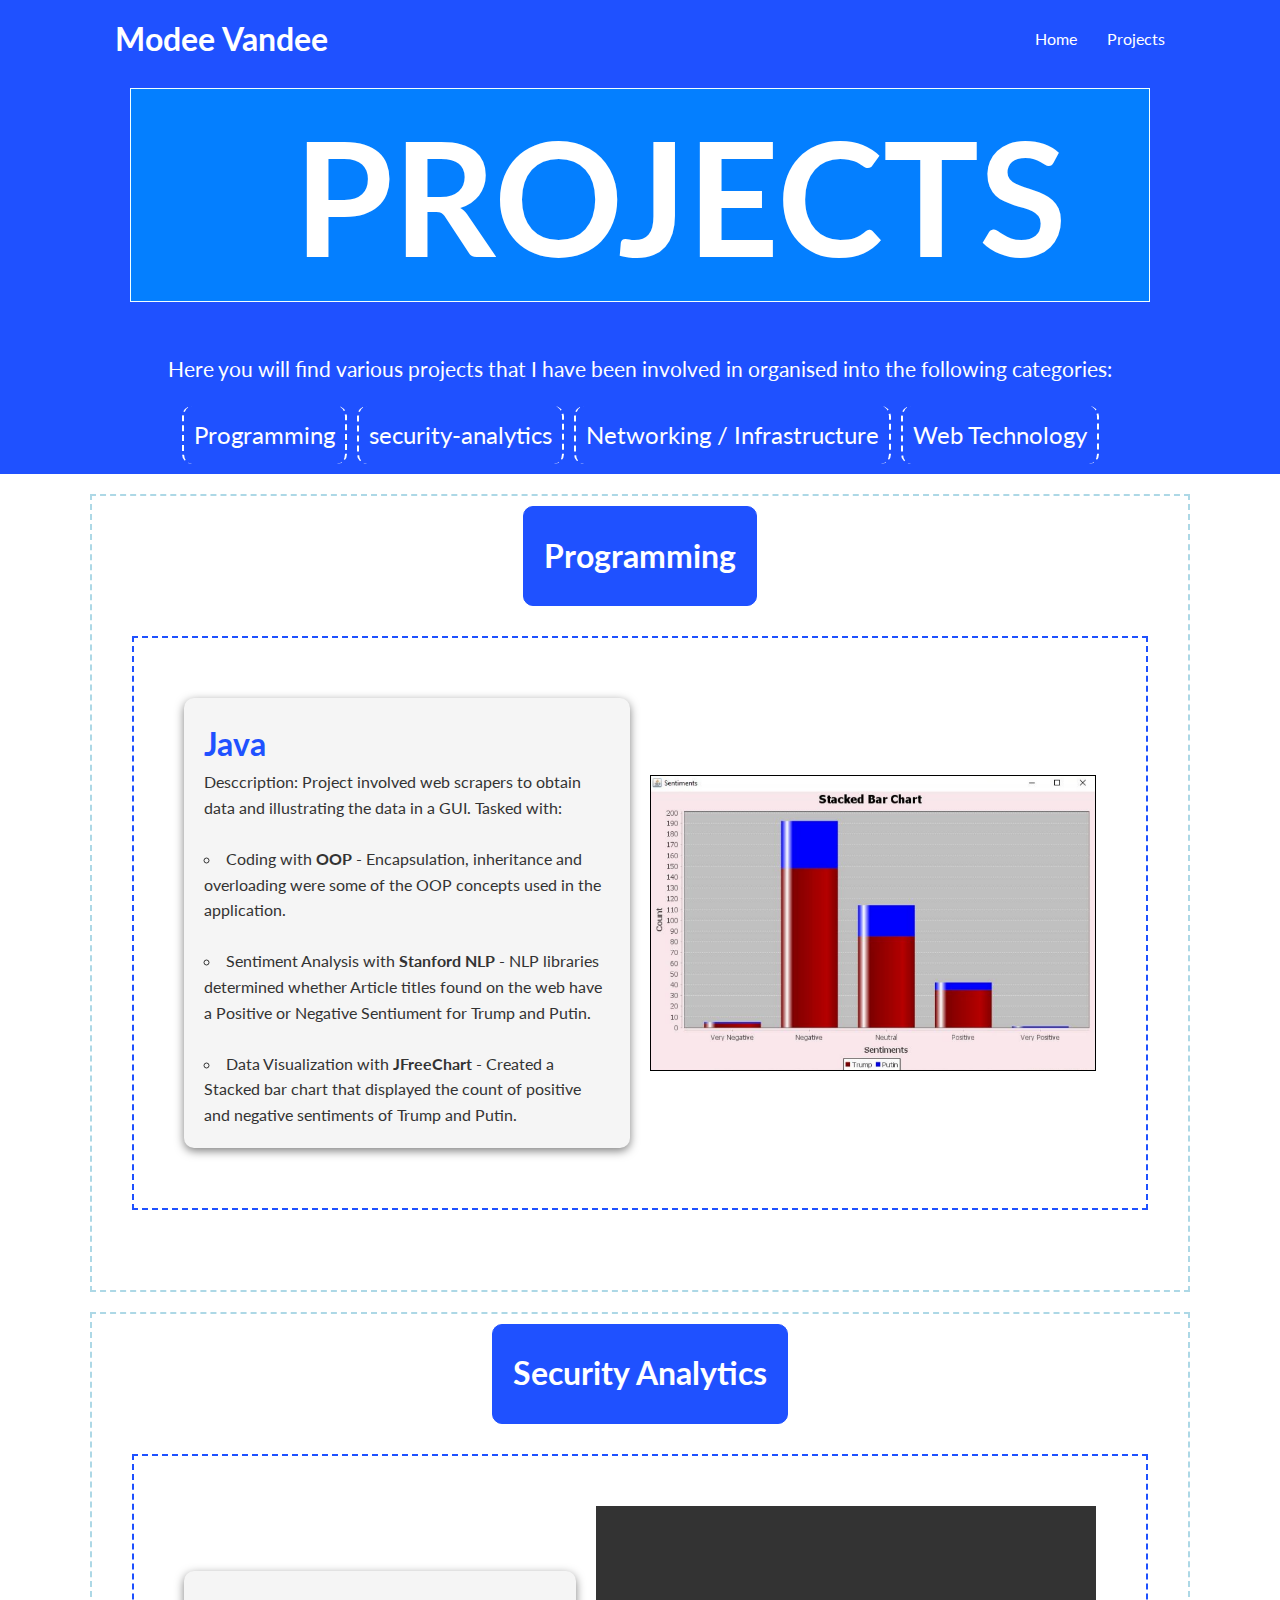
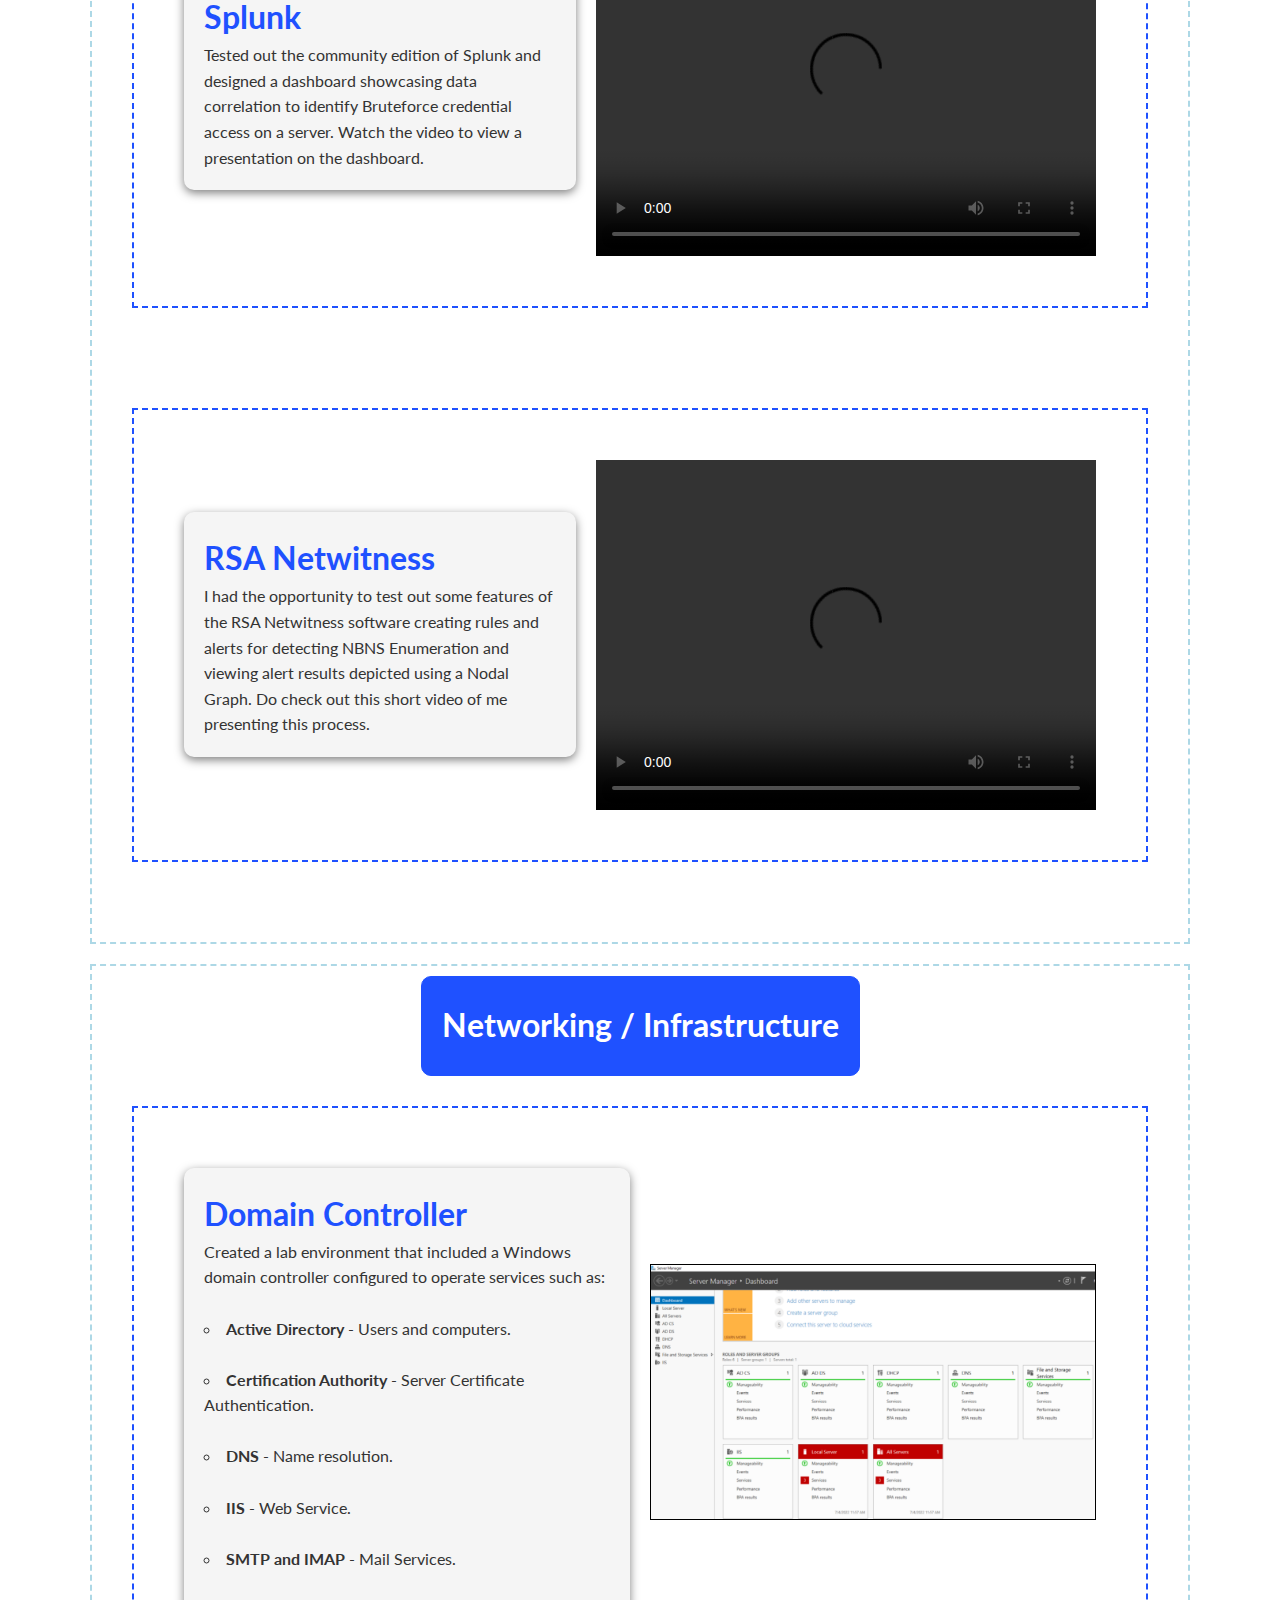
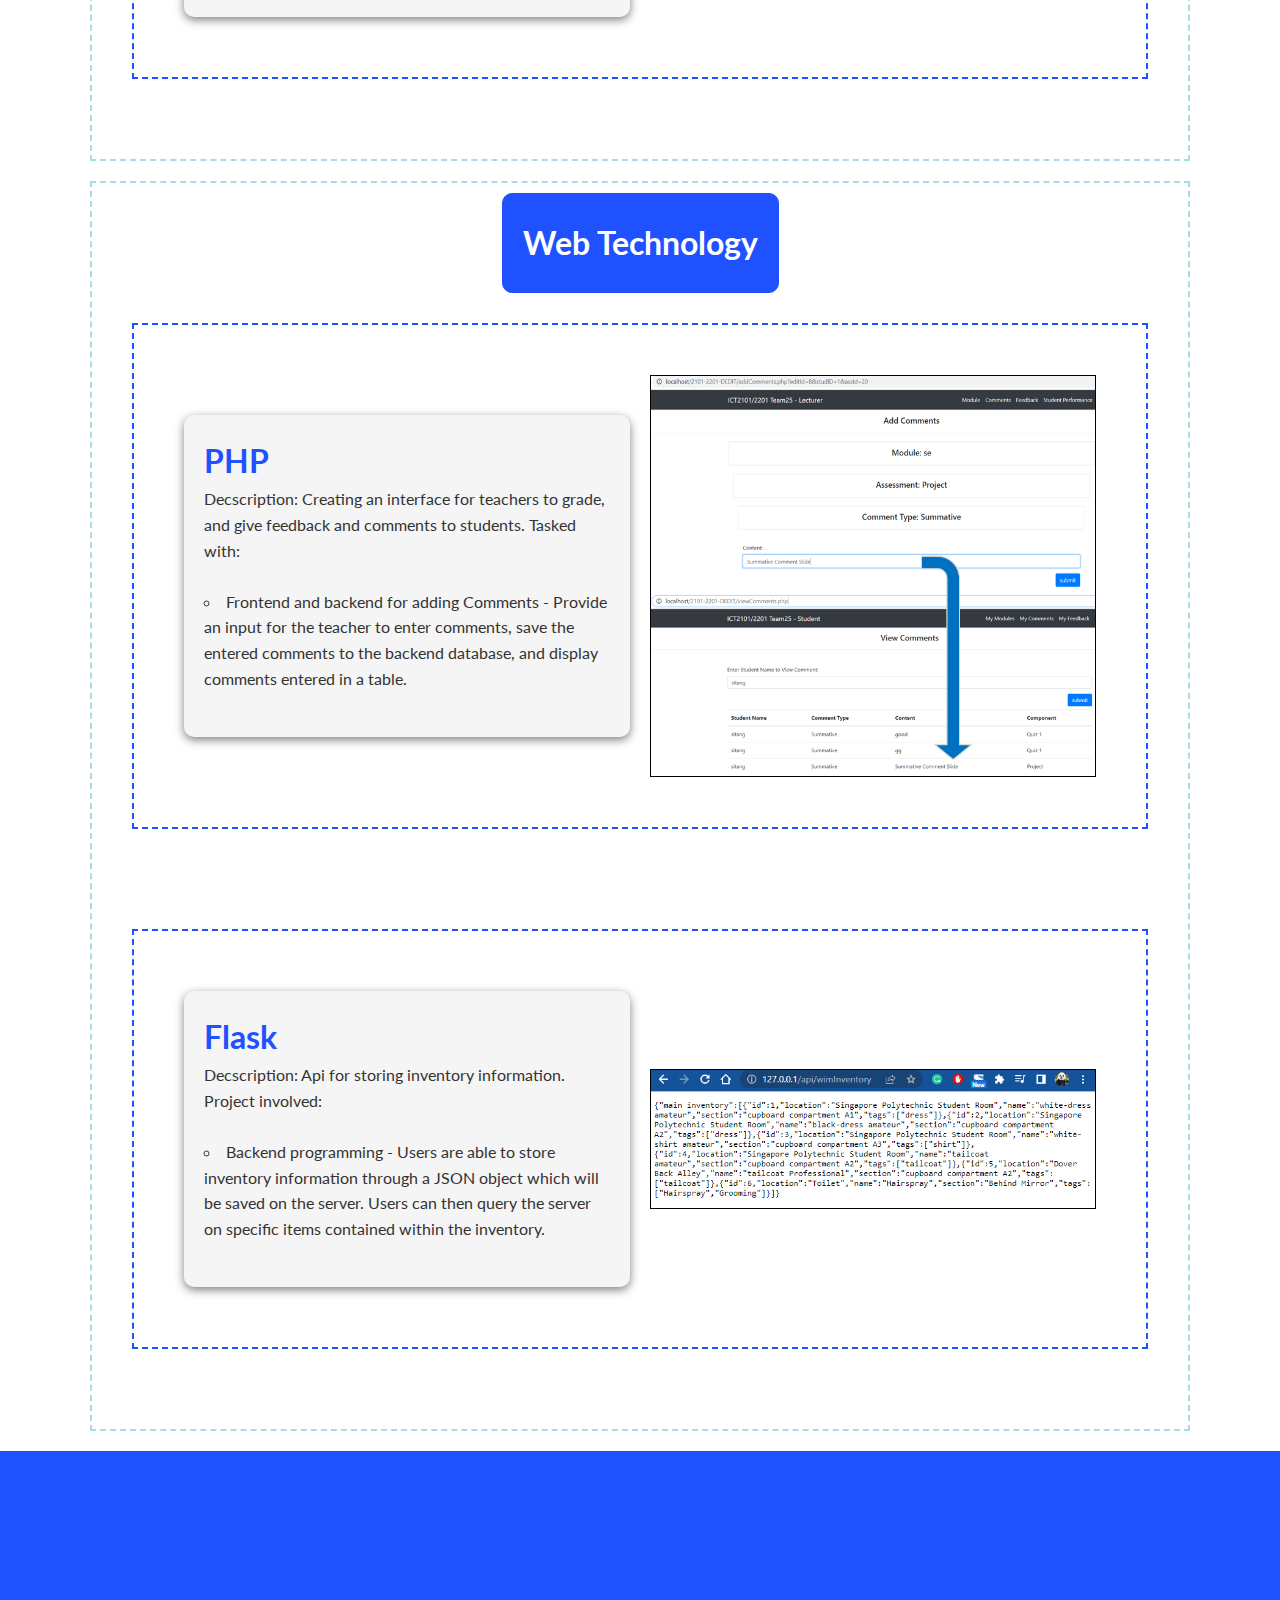
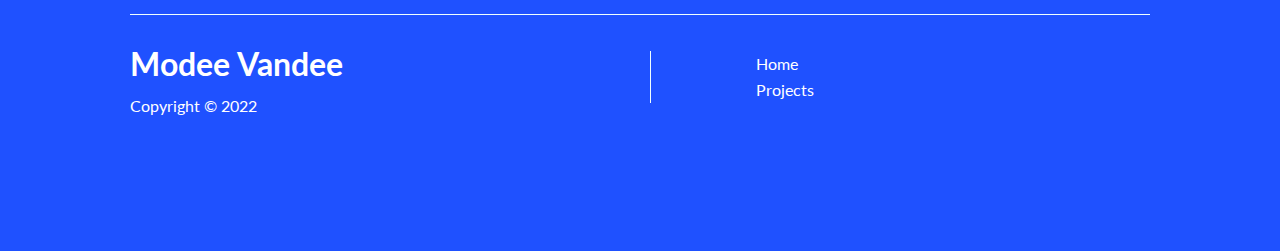
==== commit 882ca8e8: "typos" ====
--- a/projects.html
+++ b/projects.html
@@ -14,7 +14,7 @@
     <!-- Navbar -->
     <div class="navbar">
         <div class="container flex">
-            <h1 class="logo"><a href="/index.html"> q qModee Vandee</a></h1>
+            <h1 class="logo"><a href="/index.html"> Modee Vandee</a></h1>
             <nav>
                 <ul>
                     <li><a href="index.html">Home</a></li>
--- a/css/style.css
+++ b/css/style.css
@@ -55,6 +55,7 @@
 
 .navbar .flex {
   justify-content: space-between;
+  padding: 10px;
 }
 
 .navbar ul {
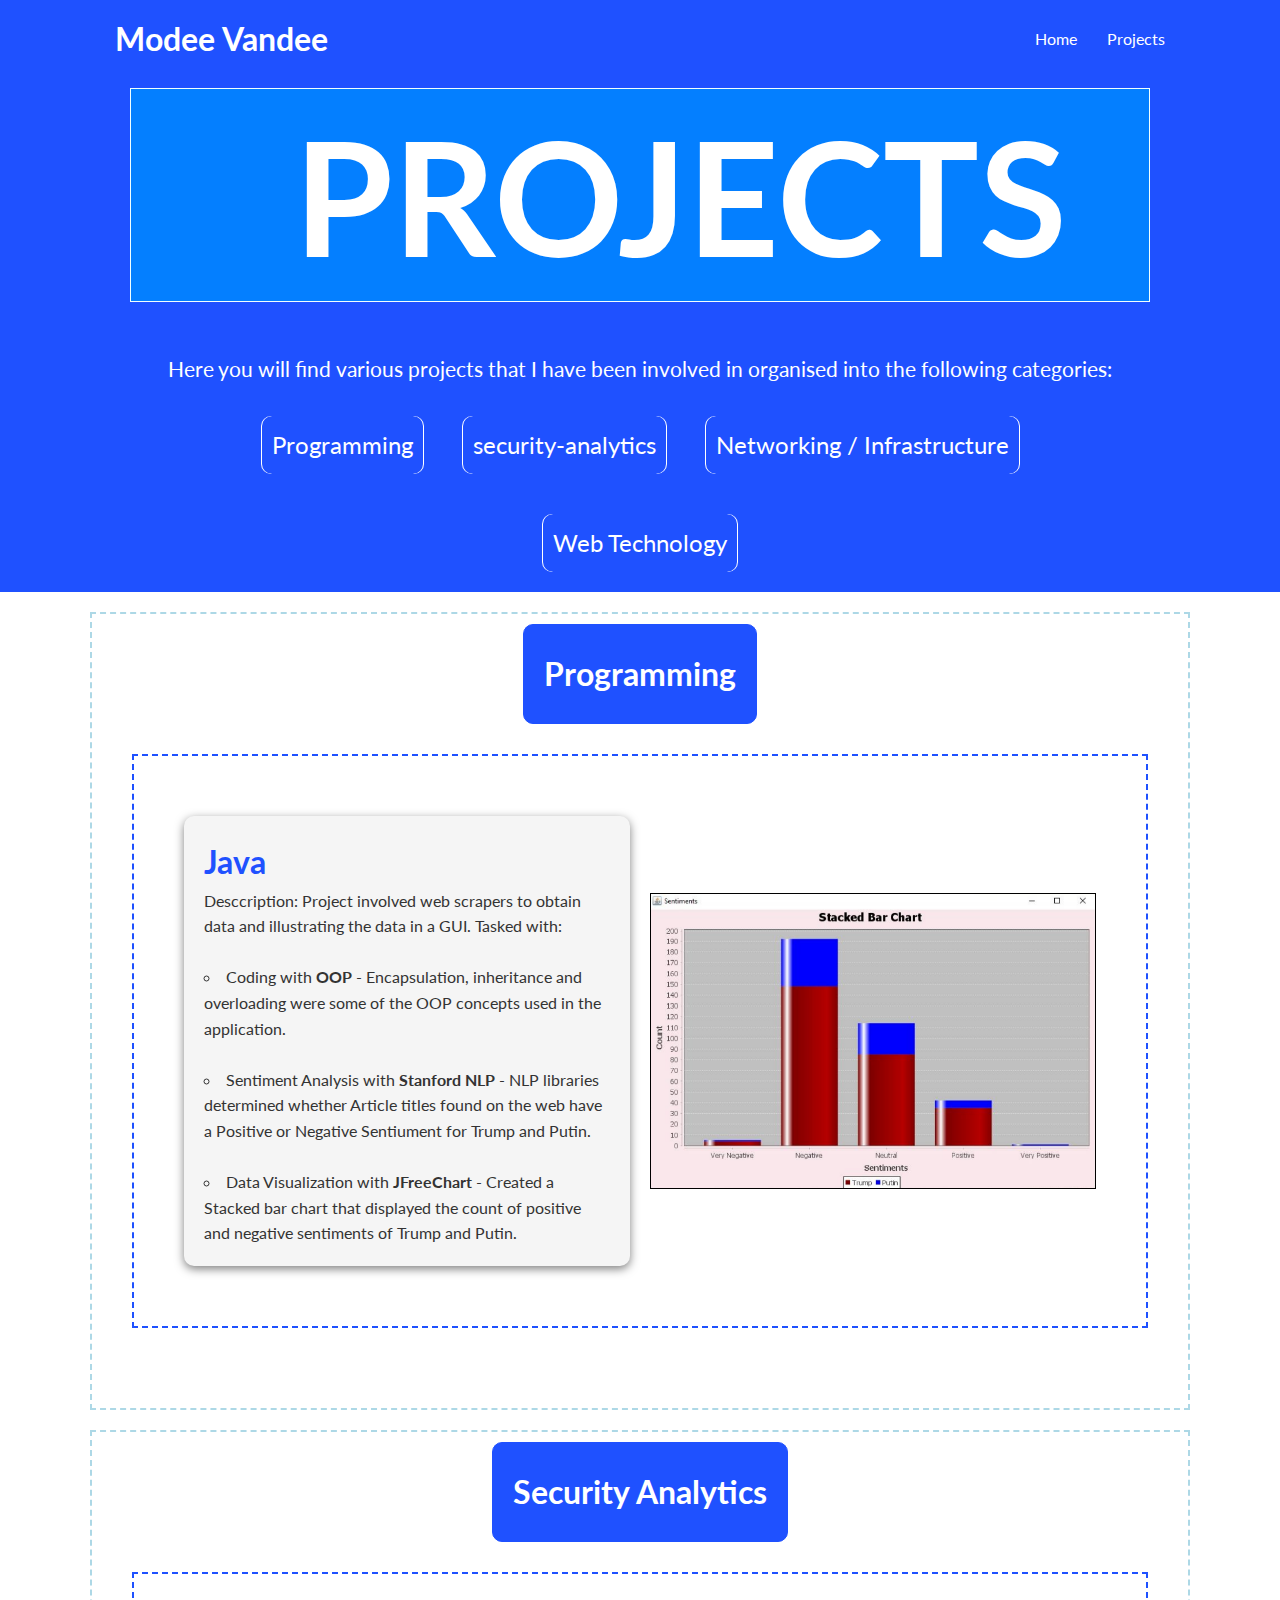
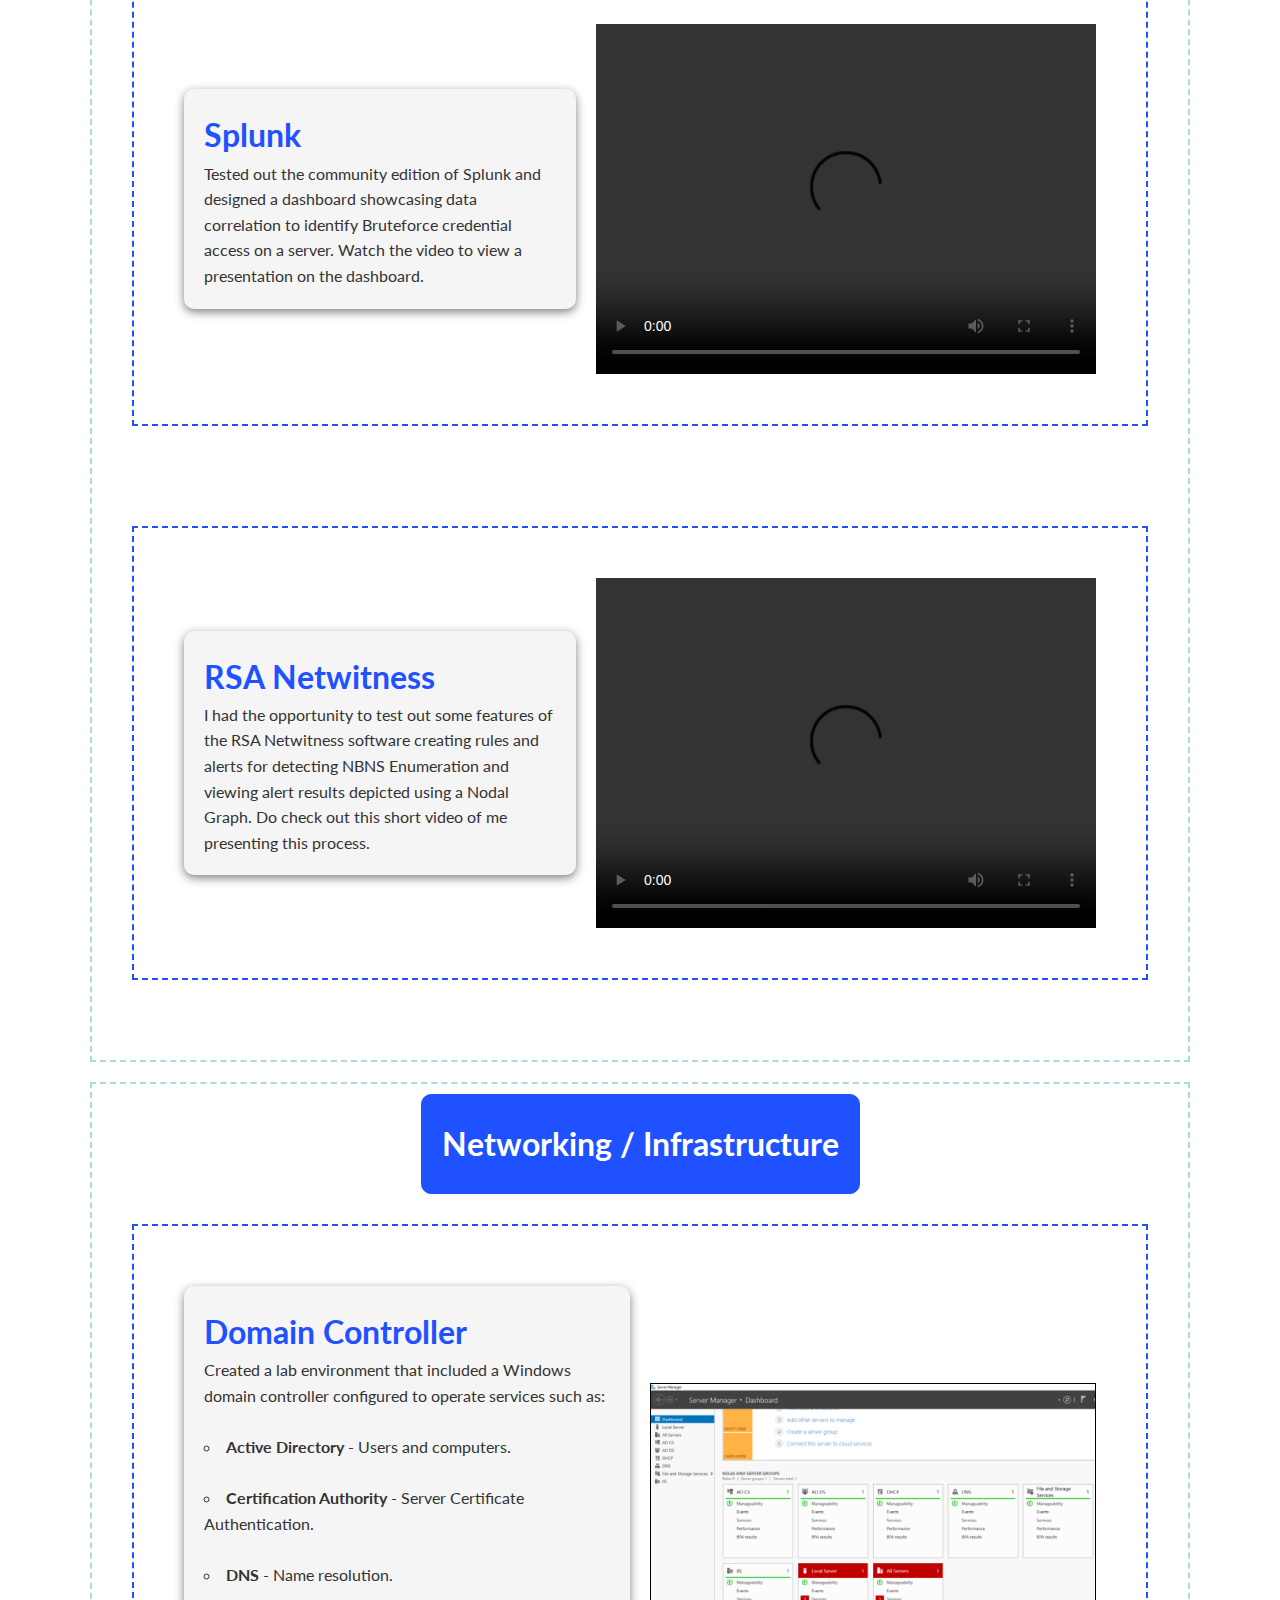
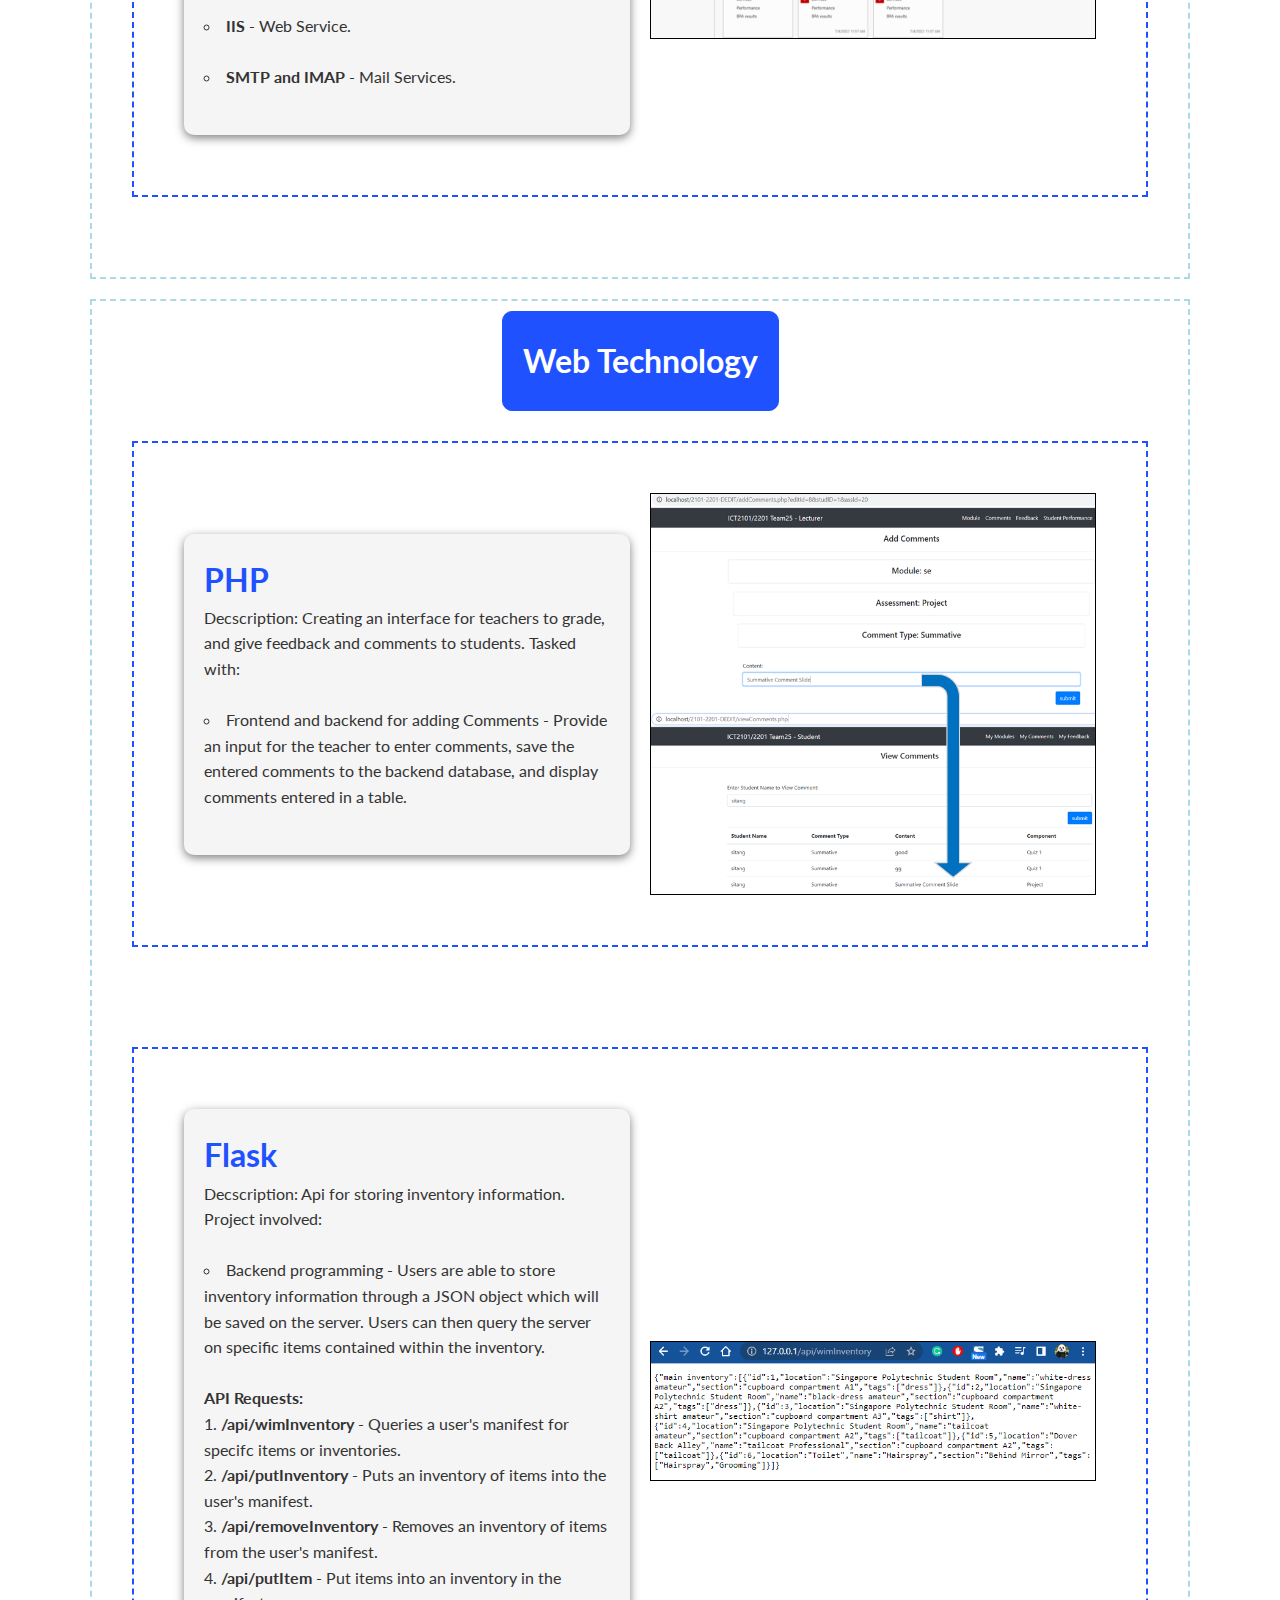
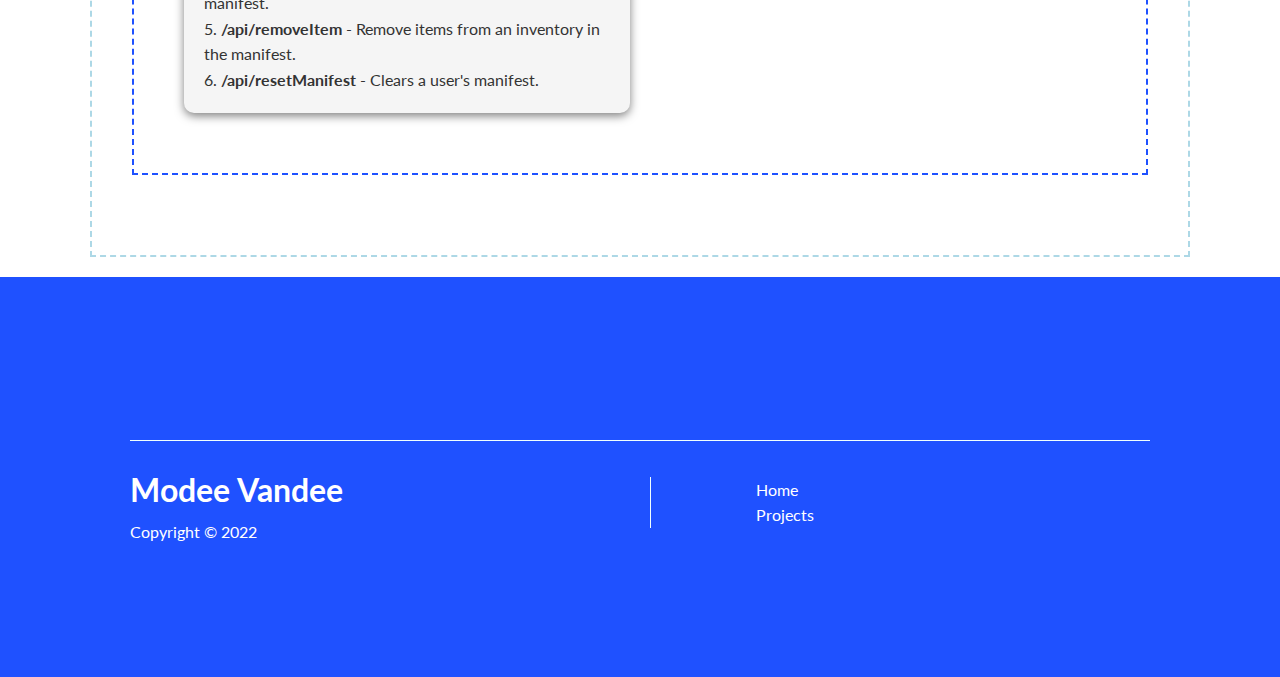
==== commit a705cef7: "fix moving project-nav" ====
--- a/projects.html
+++ b/projects.html
@@ -142,6 +142,14 @@
                     <p>Decscription: Api for storing inventory information. Project involved:<br><br></p>
                     <ul>
                         <li>Backend programming - Users are able to store inventory information through a JSON object which will be saved on the server. Users can then query the server on specific items contained within the inventory.<br><br></li>
+                        <ol><strong>API Requests:</strong>
+                            <li><strong>/api/wimInventory</strong> - Queries a user's manifest for specifc items or inventories.</li>
+                            <li><strong>/api/putInventory</strong> - Puts an inventory of items into the user's manifest.</li>
+                            <li><strong>/api/removeInventory</strong> - Removes an inventory of items from the user's manifest.</li>
+                            <li><strong>/api/putItem</strong> - Put items into an inventory in the manifest.</li>
+                            <li><strong>/api/removeItem</strong> - Remove items from an inventory in the manifest.</li>
+                            <li><strong>/api/resetManifest</strong> - Clears a user's manifest.</li>
+                        </ol>
                     </ul>
                 </div>
                 <img class="carousell-cell" src="images/projects/wiminventory.png" alt="Php demo of Comments entered by a techer are viewed in a different page.">
--- a/css/style.css
+++ b/css/style.css
@@ -77,12 +77,8 @@
   margin: 0 5px;
 }
 .showcase-projects .project-nav a {
-  margin: 10px 5px;
+  margin: 20px 20px;
   font-size: 1.5rem;
-}
-
-.navbar a:hover, .showcase-footer .footer-nav a {
-  
 }
 
 .navbar a:hover, .showcase-footer .footer-nav a:hover {
@@ -90,18 +86,17 @@
 }
 
 .showcase-projects .project-nav a:hover {
-  border-bottom: 2px #fff dashed;
-  border-top: 2px #fff dashed;
+  box-shadow: 0 0 0 1px #fff;
   border-radius: 10px;
 }
 
+/* .showcase-projects .project-nav a {
+  box-shadow: 1px 0 0 0 #fff;
+  border-radius: 10px;
+} */
+
 .showcase-projects .project-nav a {
-  border-left: 2px #fff dashed;
-  border-radius: 10px;
-}
-
-.showcase-projects .project-nav a {
-  border-right: 2px #fff dashed;
+  box-shadow: -1px 0 0 0 #fff, 1px 0 0 0 #fff;
   border-radius: 10px;
 }
 /* Showcase */
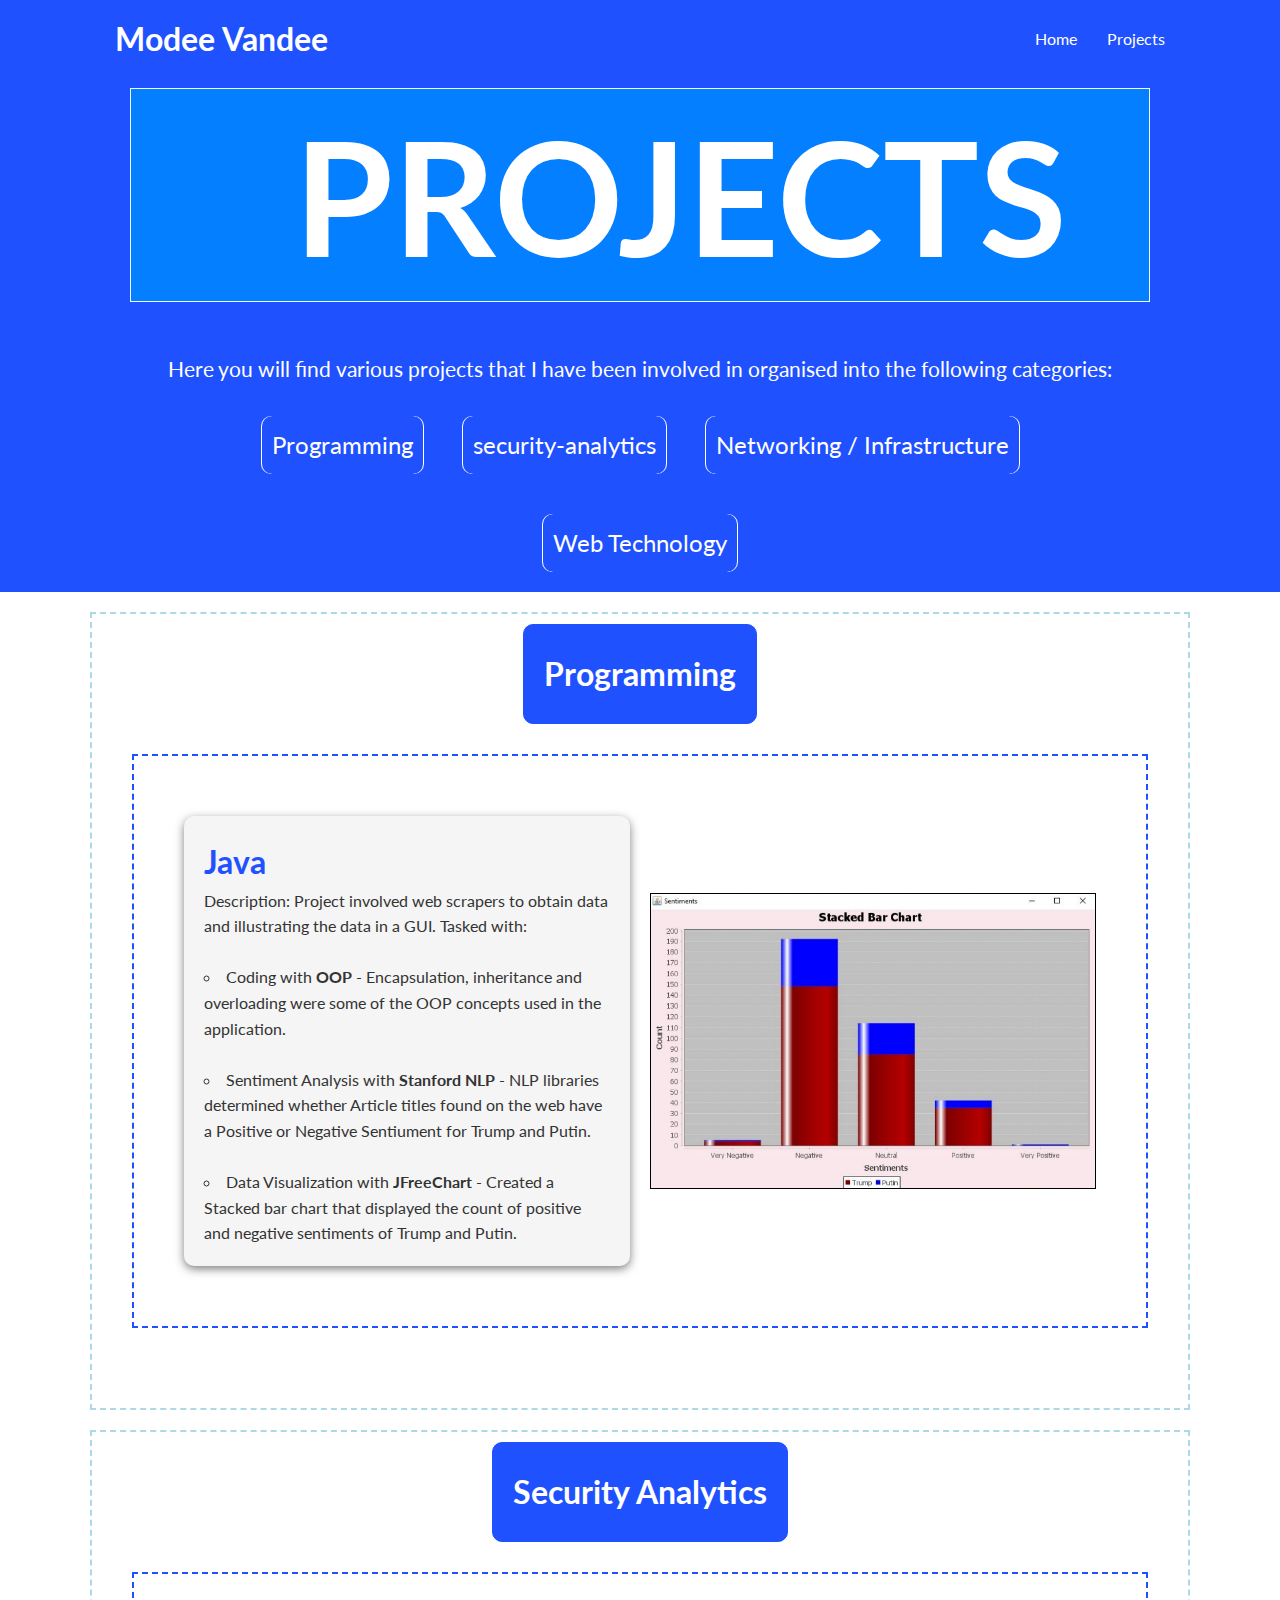
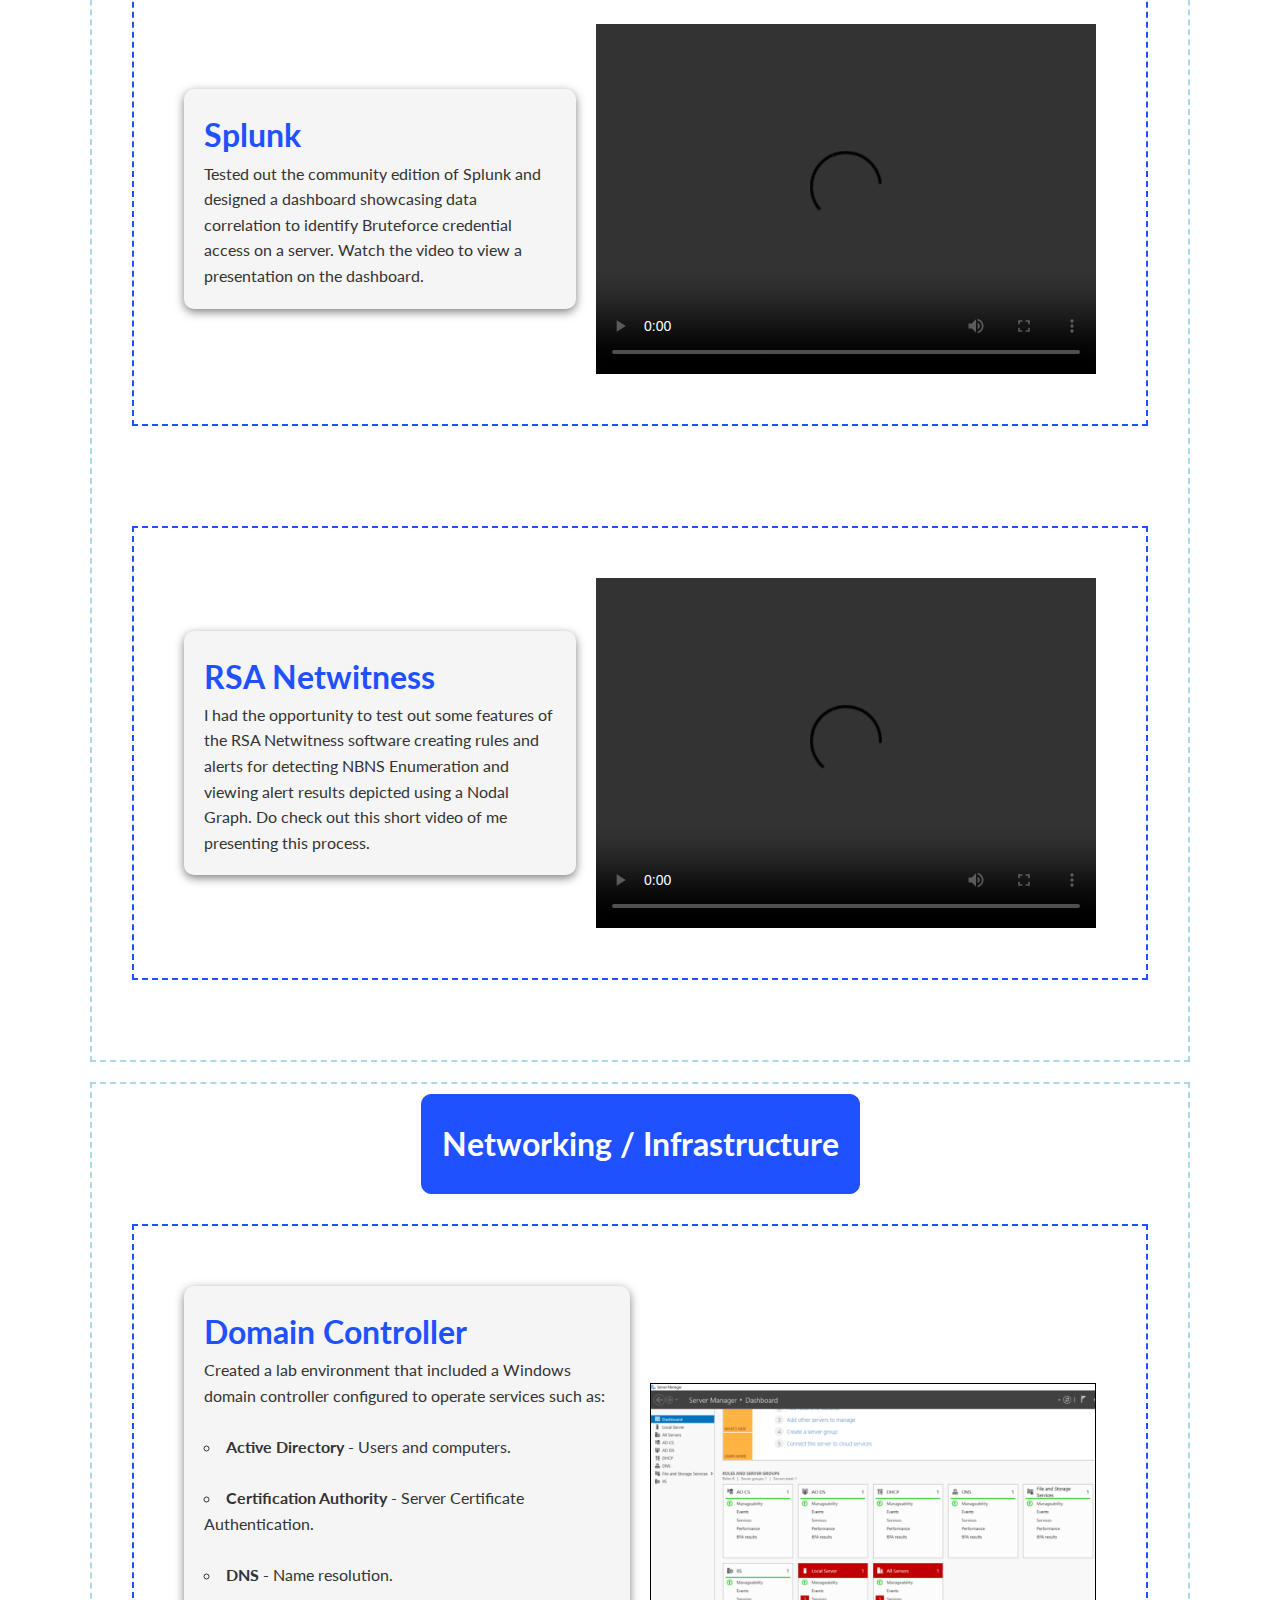
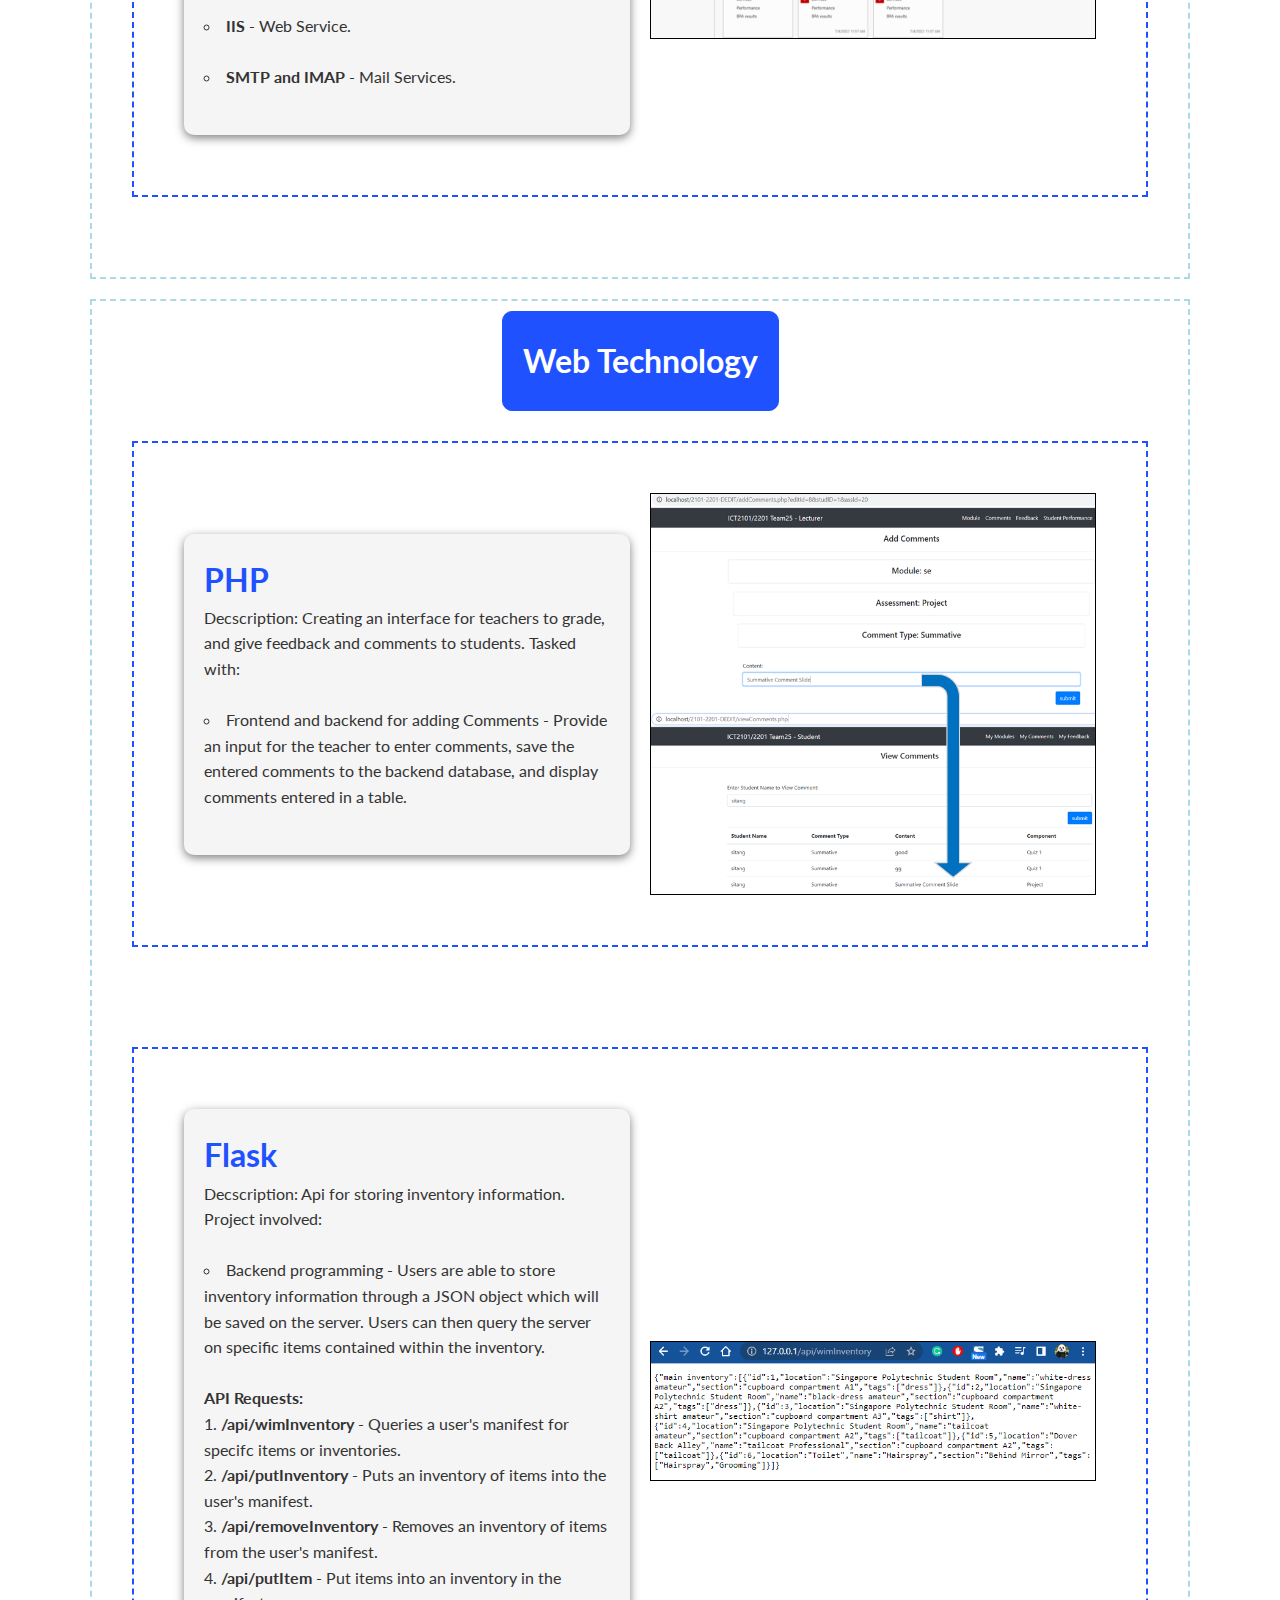
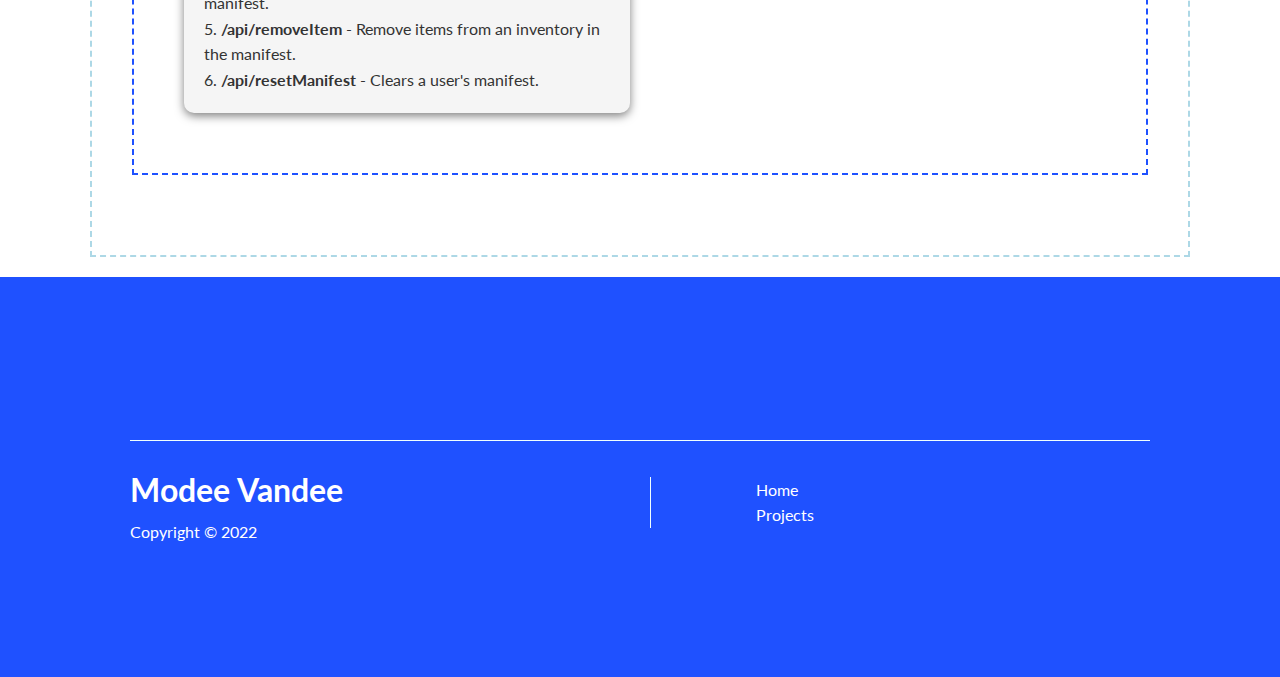
==== commit 7670bcfa: "type desccription projects.html" ====
--- a/projects.html
+++ b/projects.html
@@ -52,7 +52,7 @@
             <div id="javaproj" class="project grid">
                 <div class="project-text card">
                     <h3>Java</h3>
-                    <p>Desccription: Project involved web scrapers to obtain data and illustrating the data in a GUI. Tasked with:<br><br></p>
+                    <p>Description: Project involved web scrapers to obtain data and illustrating the data in a GUI. Tasked with:<br><br></p>
                     <ul>
                         <li>Coding with <strong>OOP</strong> - Encapsulation, inheritance and overloading were some of the OOP concepts used in the application.<br><br></li>
                         <li>Sentiment Analysis with <strong>Stanford NLP</strong> - NLP libraries determined whether Article titles found on the web have a Positive or Negative Sentiument for Trump and Putin.<br><br></li>
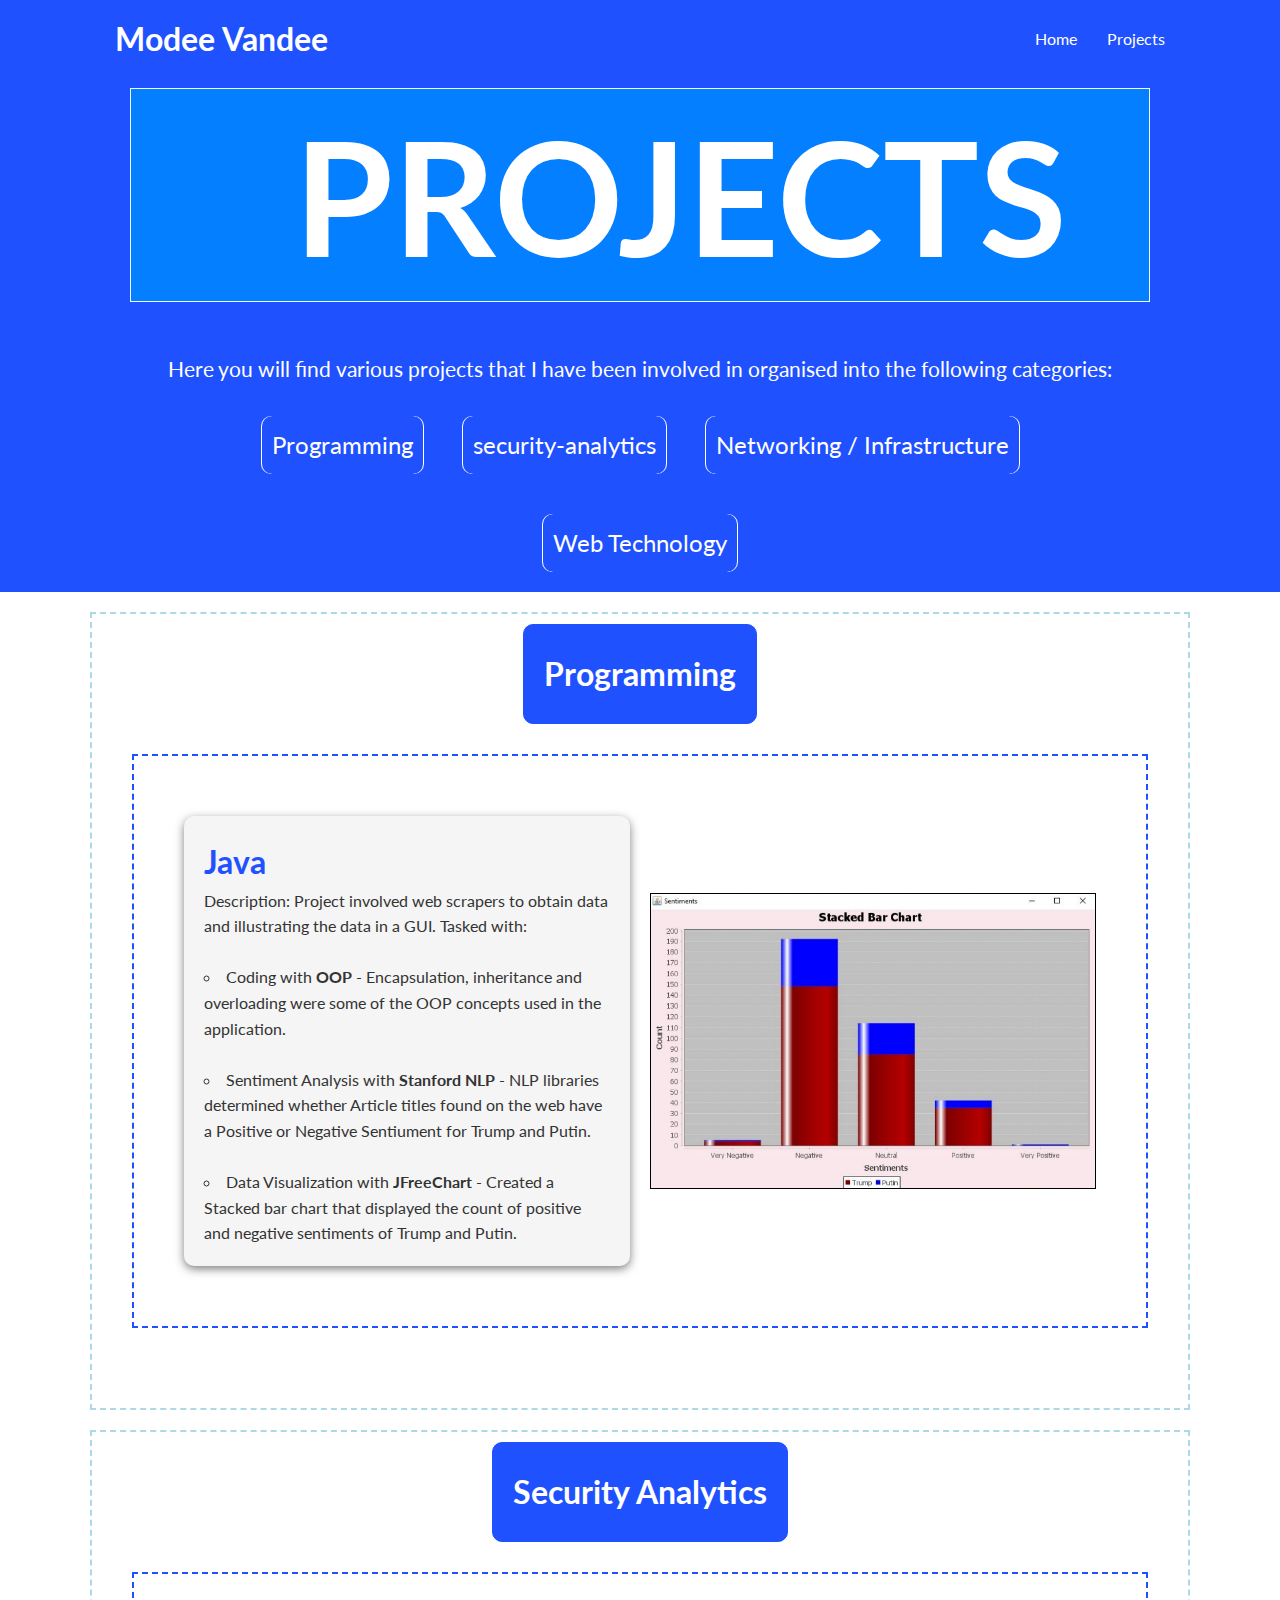
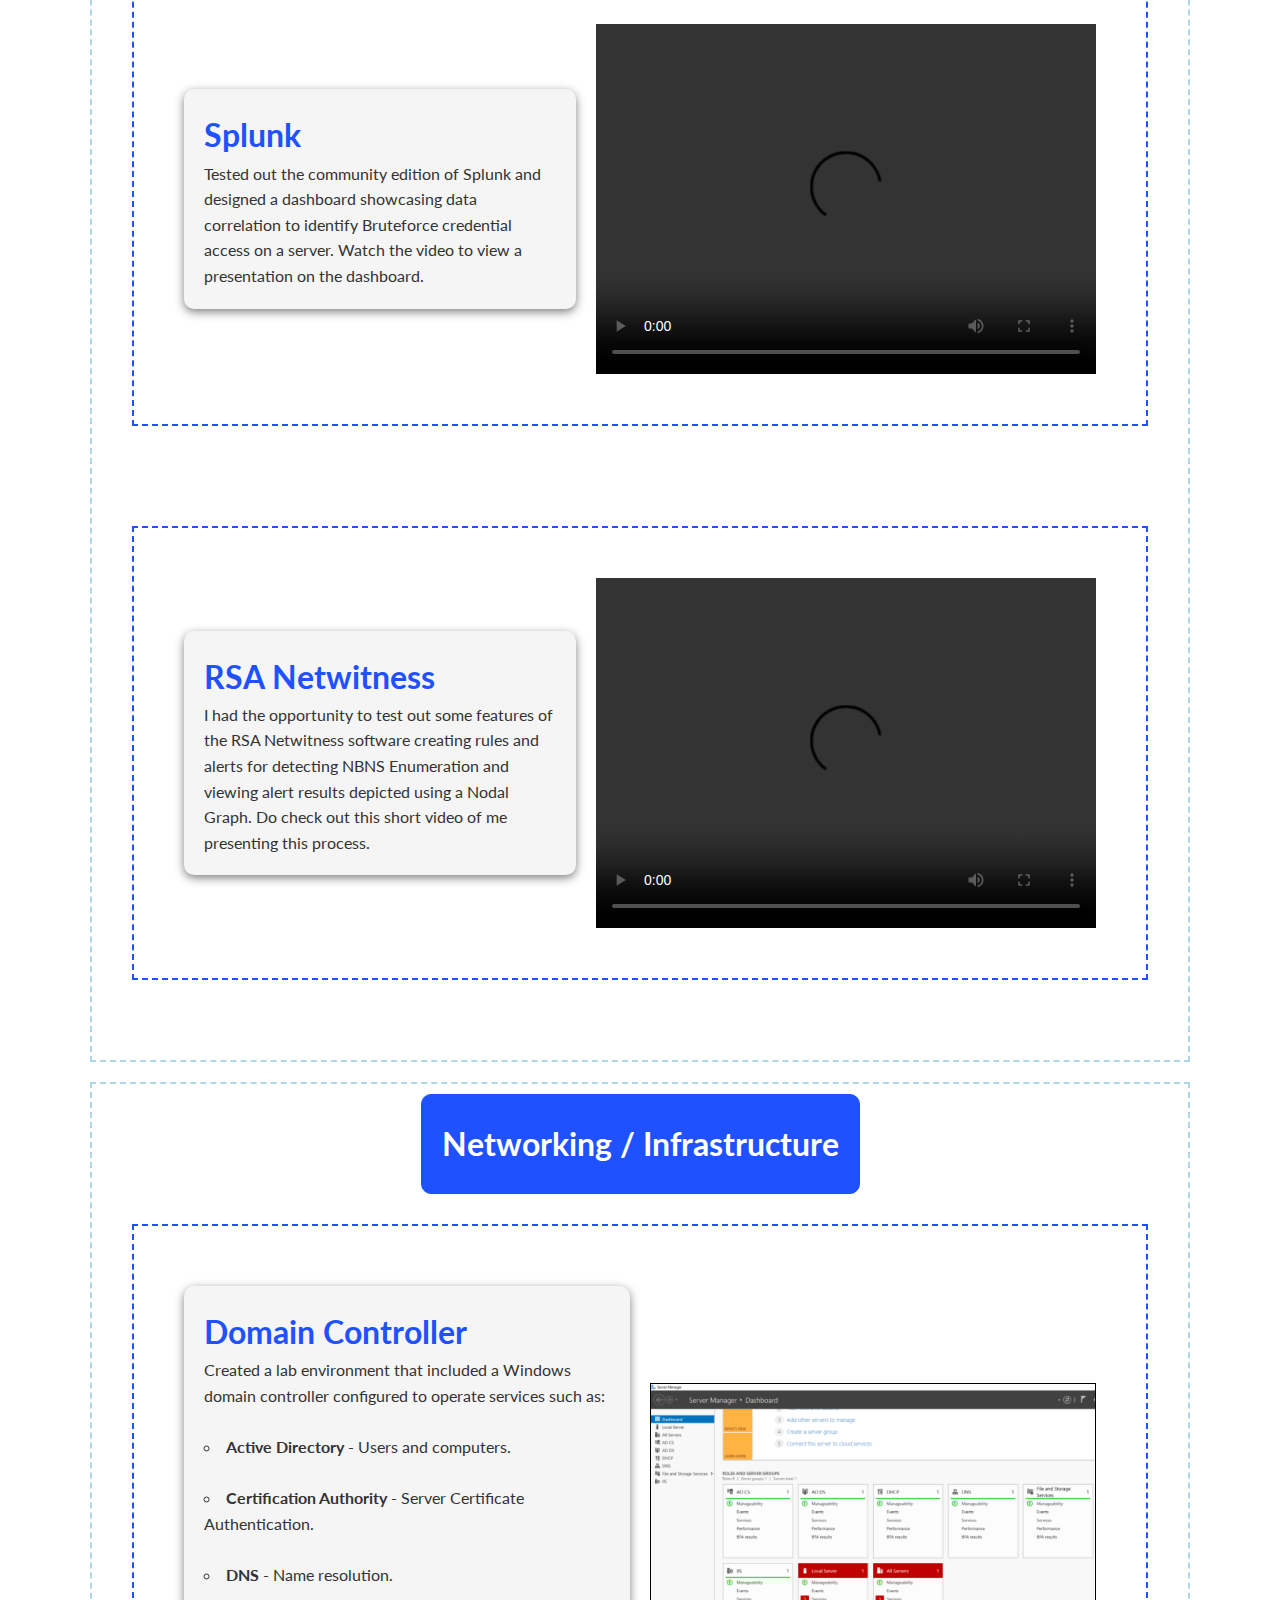
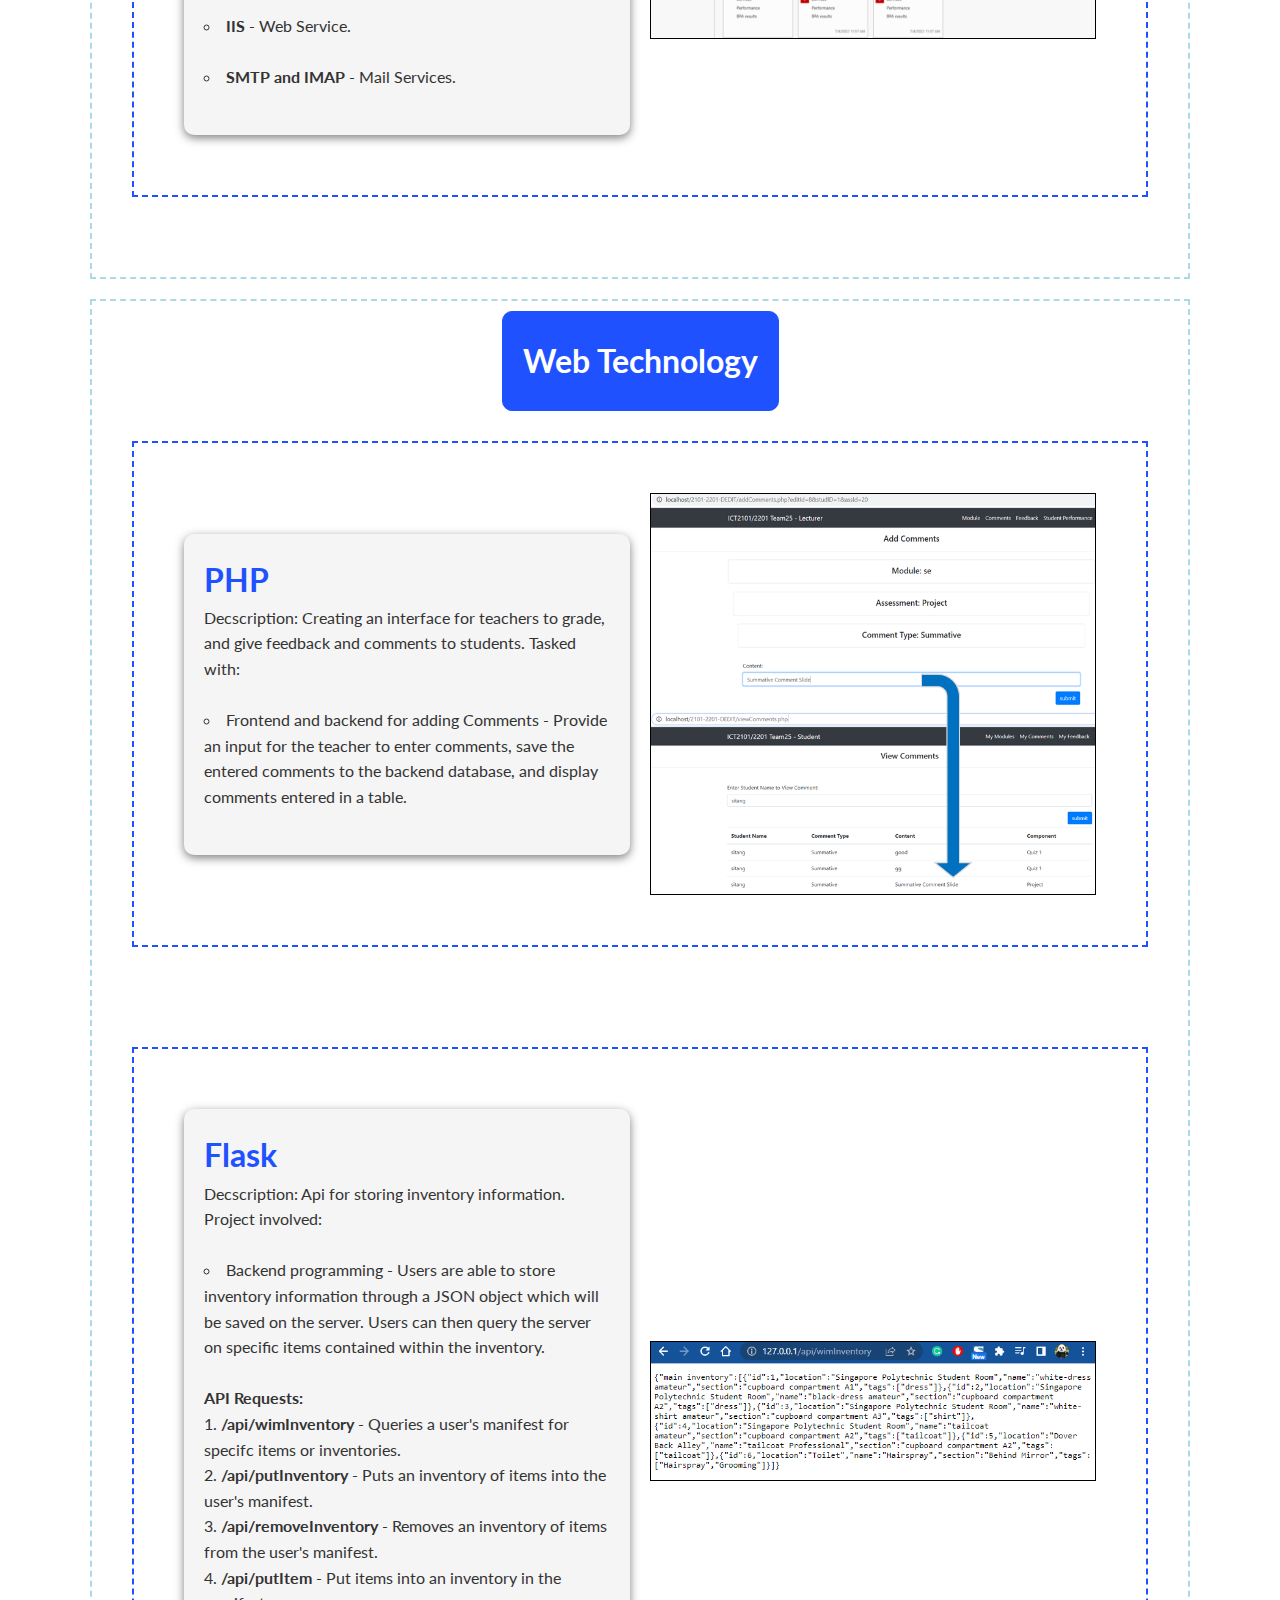
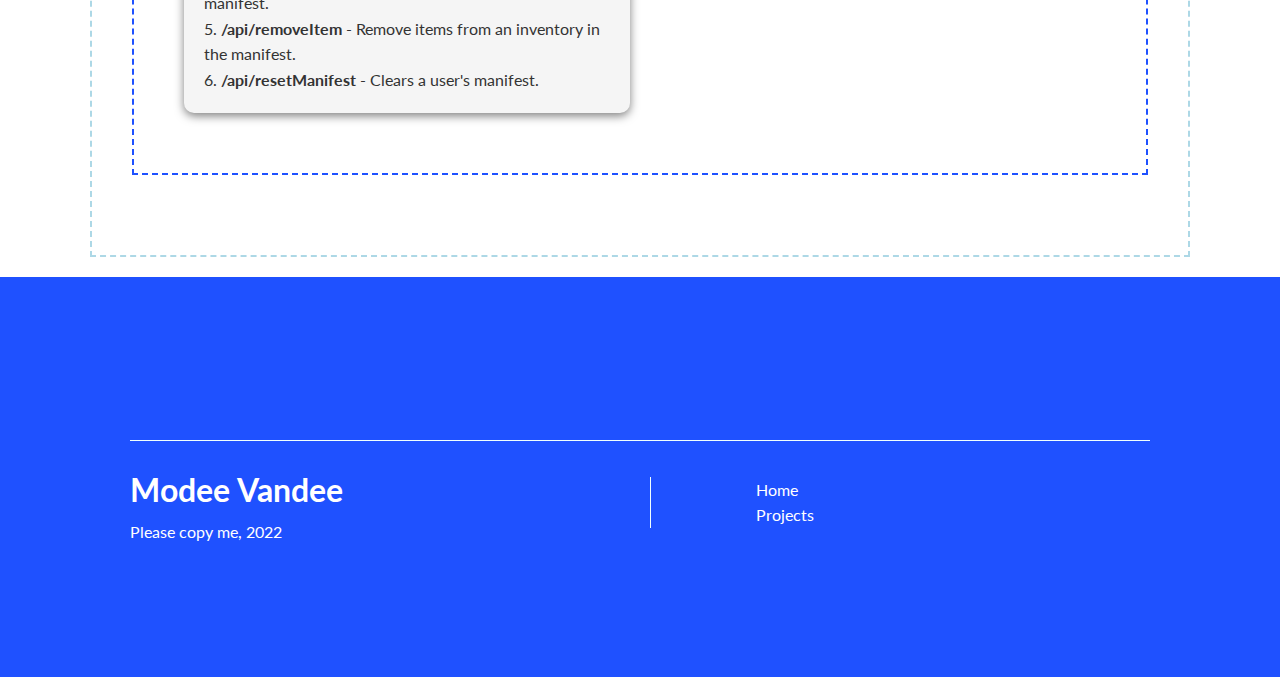
==== commit 96a59edb: "Update projects.html" ====
--- a/projects.html
+++ b/projects.html
@@ -169,7 +169,7 @@
             </div>
             <div class="footer-text">
                 <h1>Modee Vandee</h1>
-                <p>Copyright &copy; 2022</p>
+                <p>Please copy me, 2022</p>
             </div>
             <nav class="footer-nav">
                 <ul>
@@ -185,4 +185,4 @@
     <script src="js/flickity.pkgd.js"></script>
     <script src="js/foo.js"></script>
 </body>
-</html>+</html>
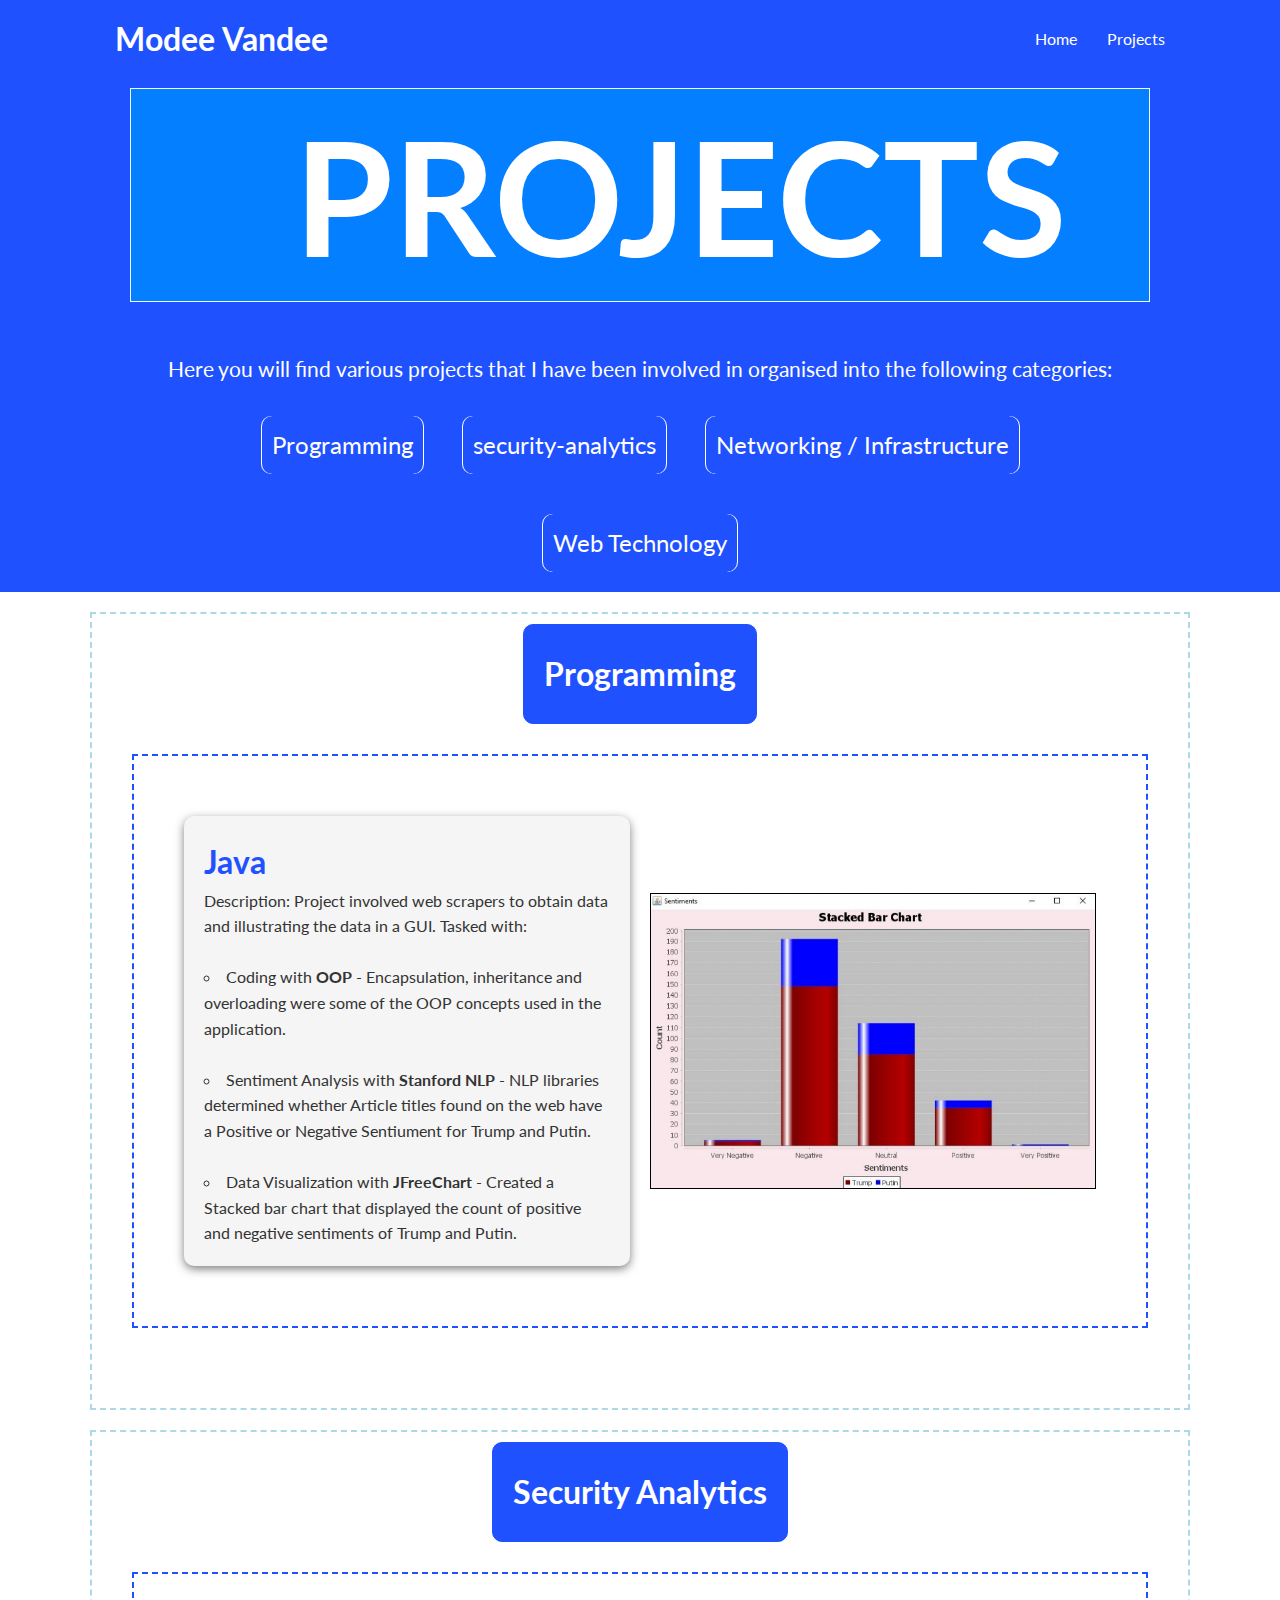
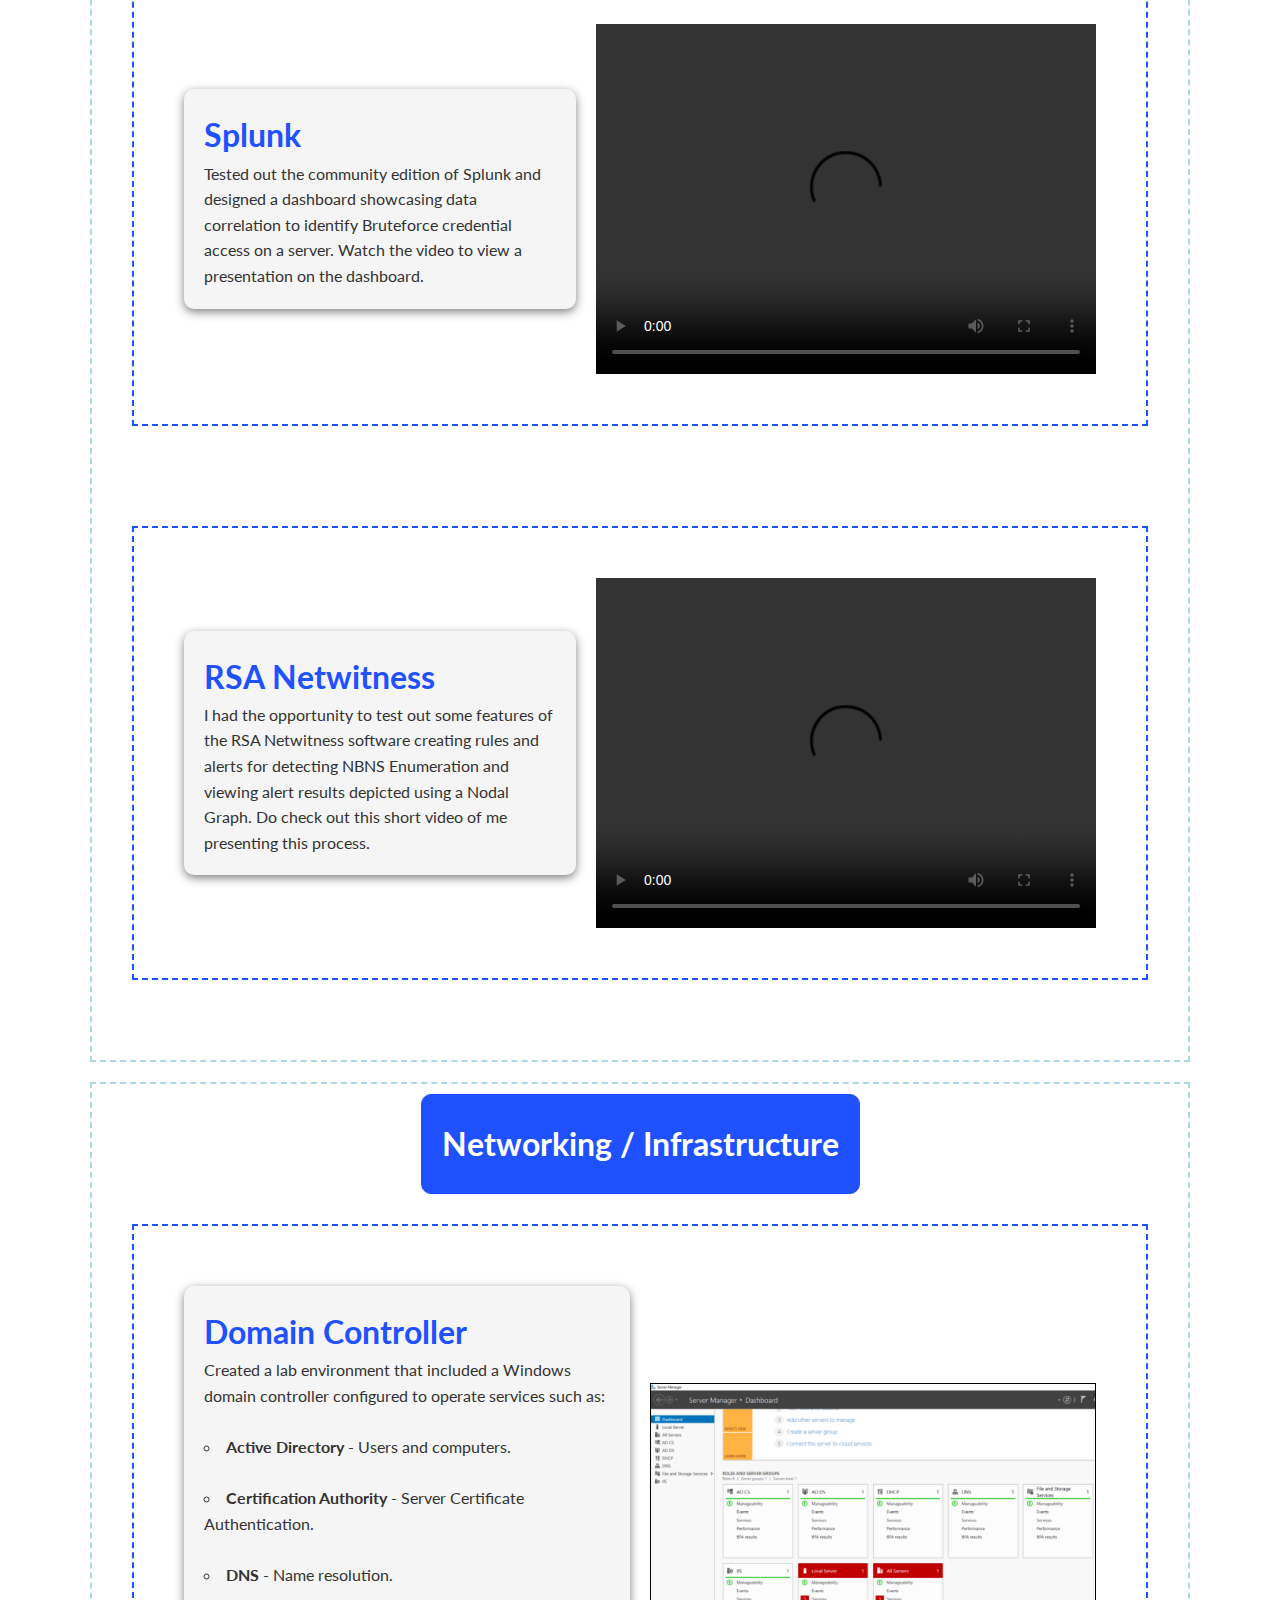
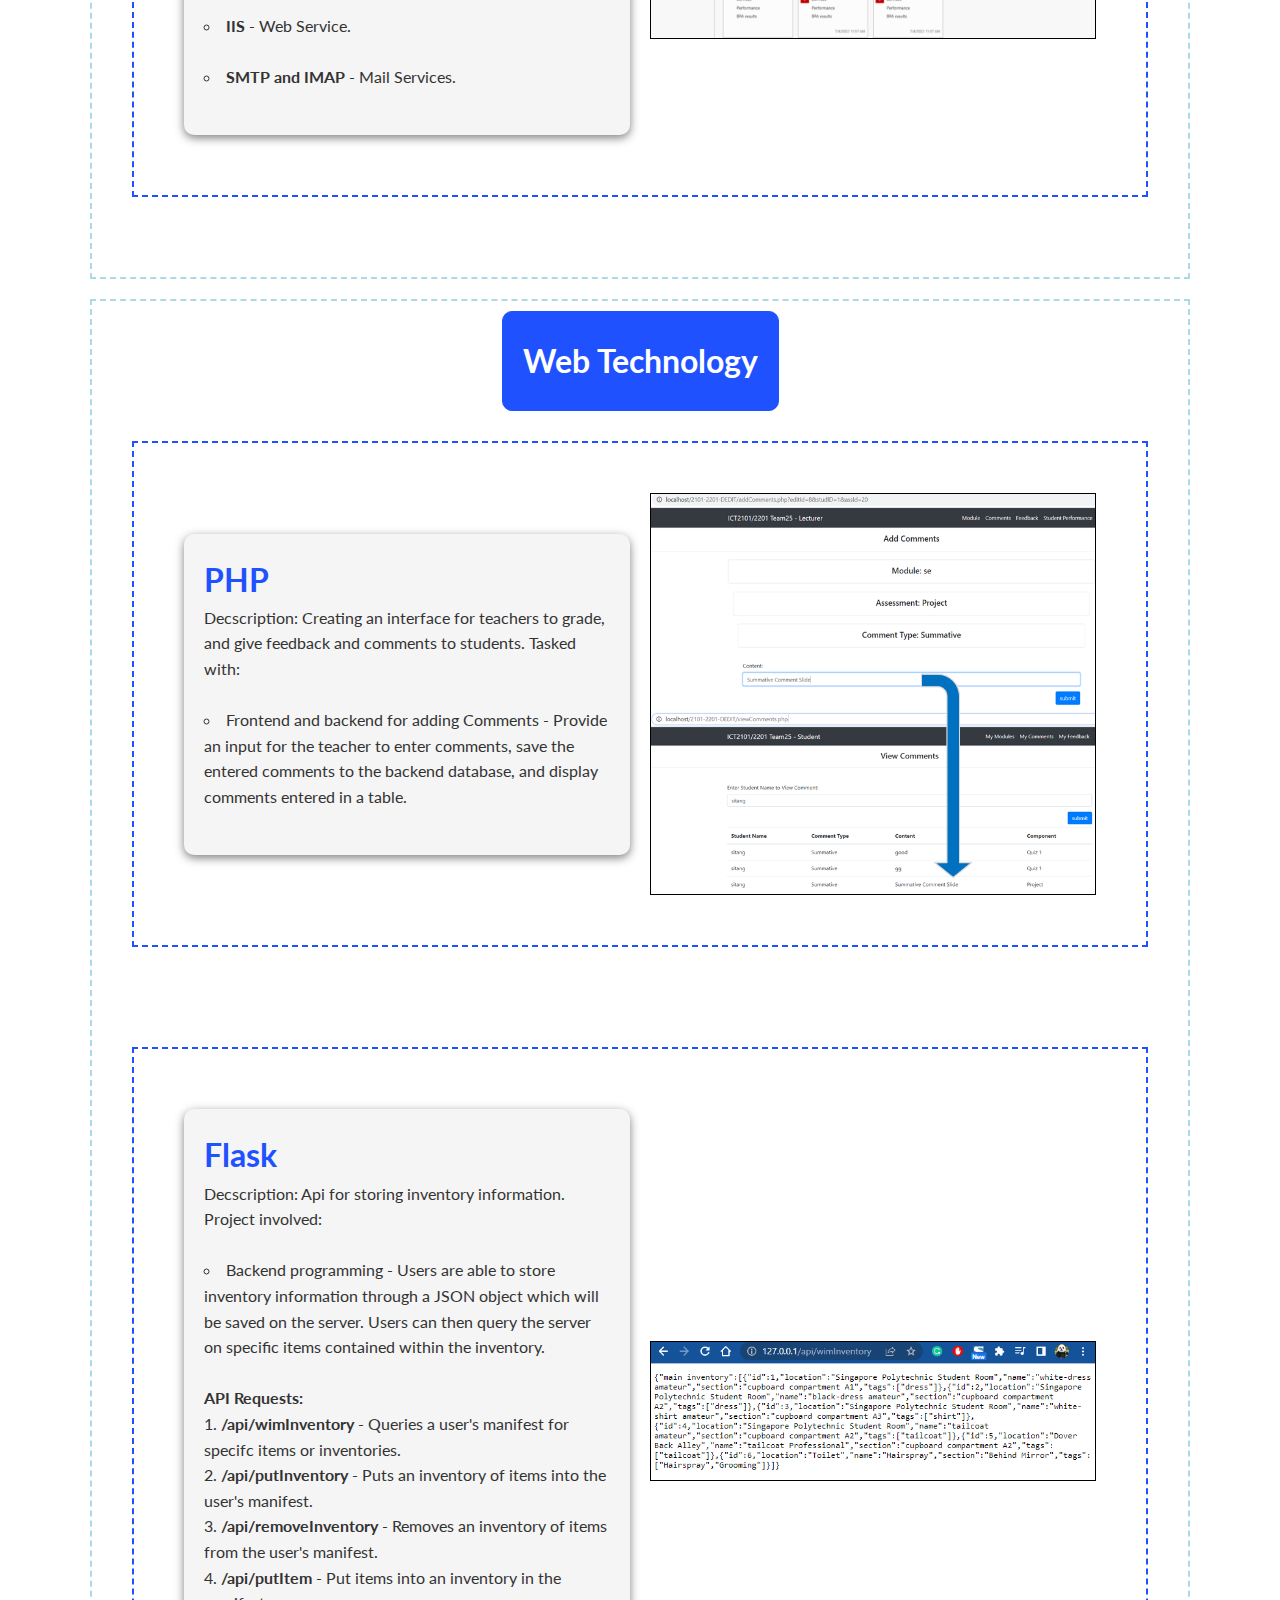
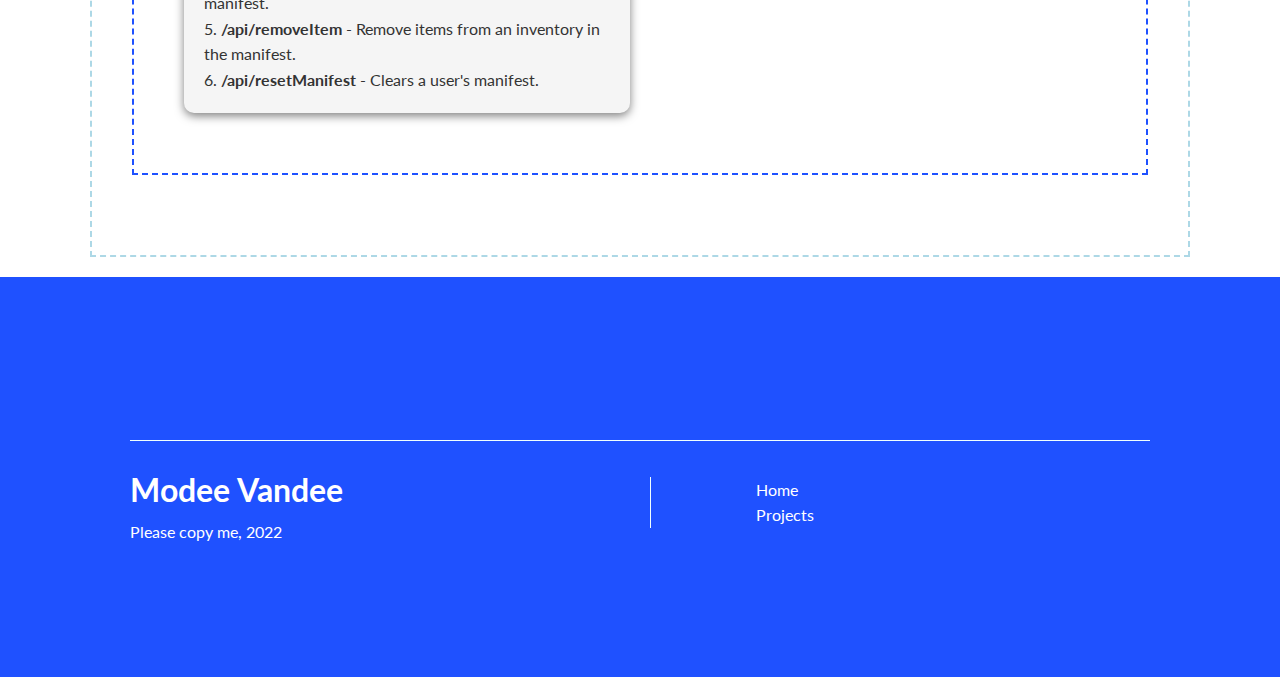
==== commit 4bc9c816: "add google tag to projects.html" ====
--- a/projects.html
+++ b/projects.html
@@ -10,6 +10,15 @@
     <link rel="stylesheet" href="css/utilities.css">
     <title>Modee's Site</title>
 </head>
+<!-- Google tag (gtag.js) -->
+<script async src="https://www.googletagmanager.com/gtag/js?id=G-303VTJEKJ7"></script>
+<script>
+  window.dataLayer = window.dataLayer || [];
+  function gtag(){dataLayer.push(arguments);}
+  gtag('js', new Date());
+
+  gtag('config', 'G-303VTJEKJ7');
+</script>
 <body class="projects-body">
     <!-- Navbar -->
     <div class="navbar">
